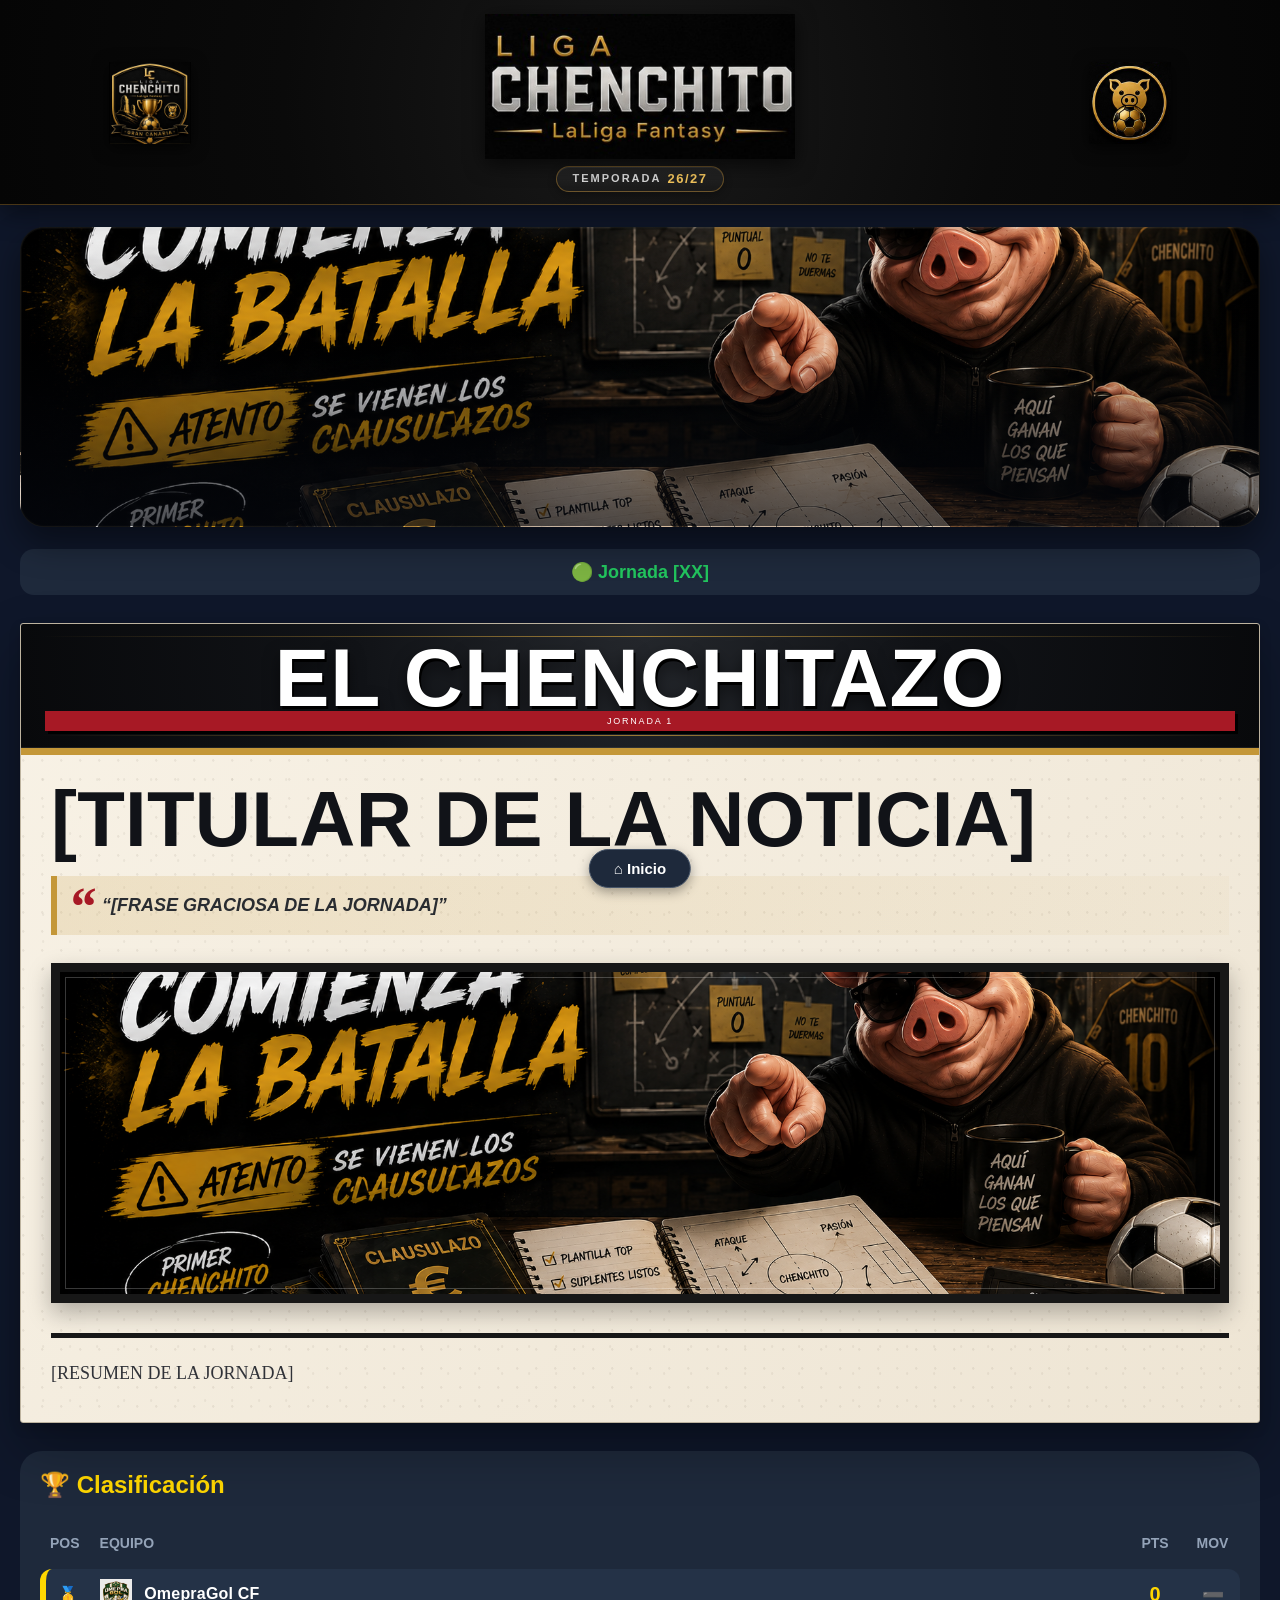
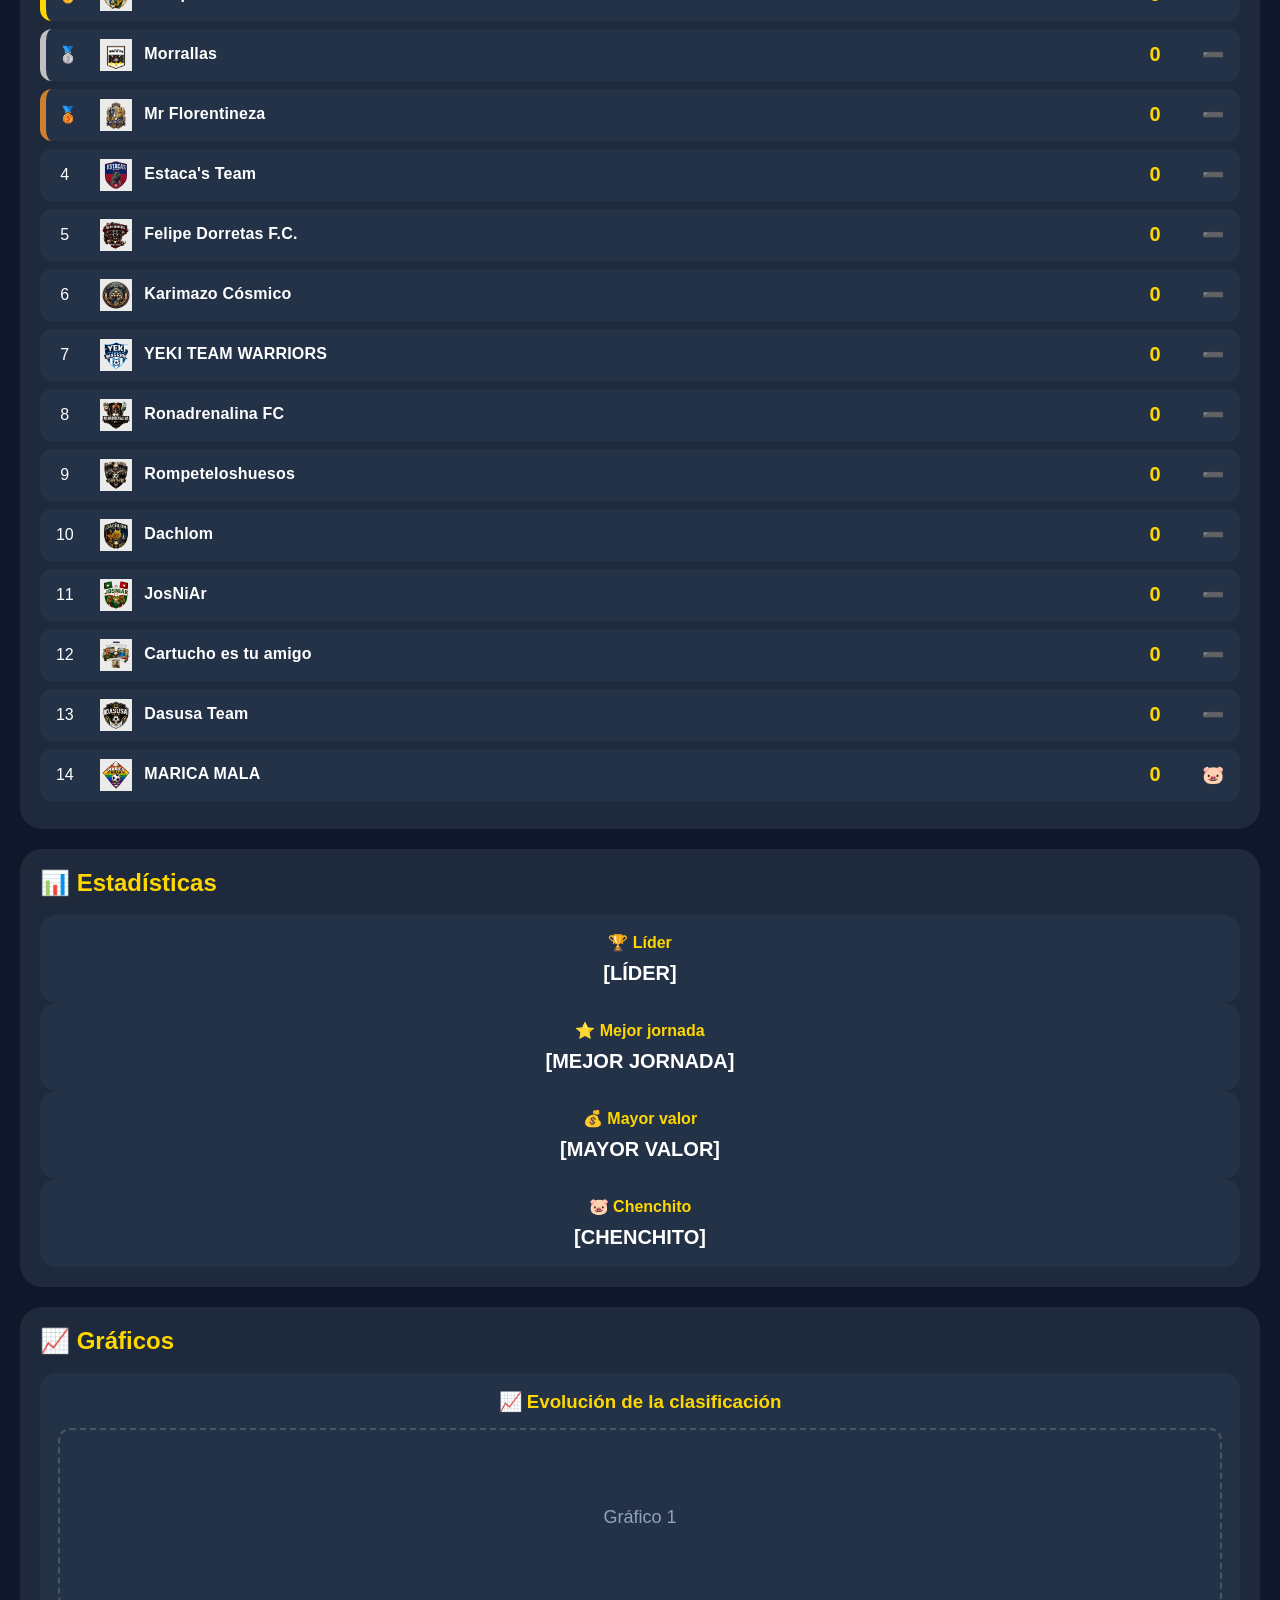
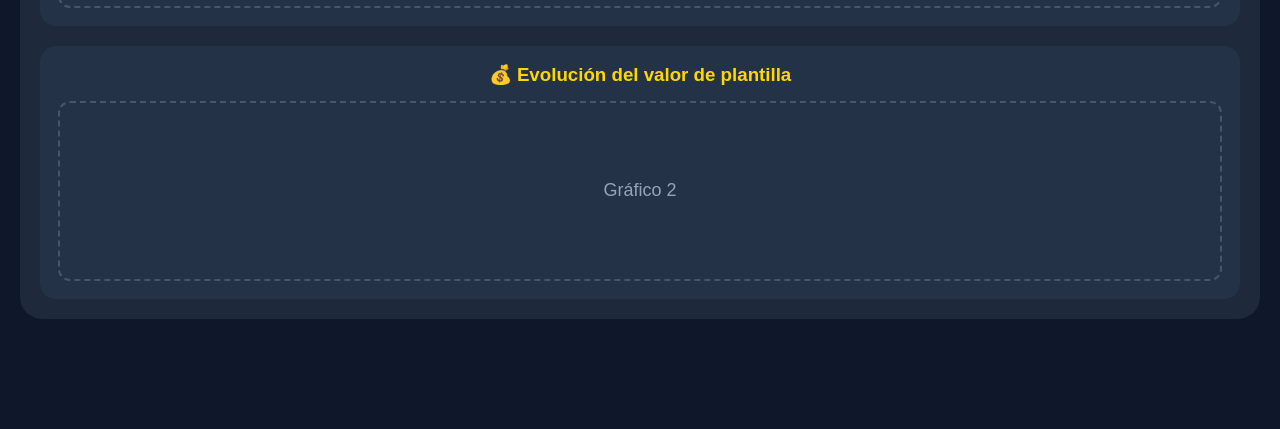
==== index.html @ a5bfdf29 "Refactor header and article structure in index.html" ====
<!DOCTYPE html>
<html lang="es">

<head>

<meta charset="UTF-8">
<meta name="viewport" content="width=device-width, initial-scale=1.0">

<title>Liga Chenchito</title>

<link rel="stylesheet" href="style.css">

</head>

<body>

<header class="topbar">

    <div class="cabecera">

        <img src="logos/logo-oficial.png"
             class="escudo"
             alt="Liga Chenchito">

        <div class="titulo">

            <img src="logos/logo-horizontal.png"
                 class="logo-horizontal"
                 alt="Liga Chenchito">

            <div class="temporada">
    TEMPORADA
    <strong>26/27</strong>
</div>

        </div>

        <img src="logos/icono-chenchito.png"
             class="cerdito"
             alt="Chenchito">

    </div>
    
</header>

<main>

<section class="banner" id="banner-jornada">

</section>
    
    <section class="actualizacion">

    <strong>🟢 Jornada [XX]</strong>

    </section>

<section class="chenchitazo">

    <div class="periodico-cabecera">

        <h2 class="nombre-periodico">
            EL CHENCHITAZO
        </h2>

        <div class="periodico-jornada">
            JORNADA 1
        </div>

    </div>


    <article class="noticia-chenchitazo">

        <h3 class="titular-chenchitazo">
            [TITULAR DE LA NOTICIA]
        </h3>

        <p class="frase-chenchitazo">
            “[FRASE GRACIOSA DE LA JORNADA]”
        </p>


        <div class="imagen-chenchitazo">

            <img
                src="banners/banner-jornada-1.png"
                alt="Imagen del Chenchitazo"
            >

        </div>


        <div class="cronica-chenchitazo">

            <p>
                [RESUMEN DE LA JORNADA]
            </p>

        </div>

    </article>

</section>

<section class="clasificacion">

<h2>🏆 Clasificación</h2>

<table class="tabla">

<thead>

<tr>
<th>Pos</th>
<th style="text-align:left;">Equipo</th>
<th>Pts</th>
<th>Mov</th>
</tr>

</thead>

<tbody>

<tr class="oro">
    <td>🥇</td>
    <td class="equipo">
        <img src="escudos/omepragol.png" class="escudo-equipo" alt="OmepraGol CF">
        OmepraGol CF
    </td>
    <td><strong>0</strong></td>
    <td>➖</td>
</tr>

<tr class="plata">
    <td>🥈</td>
    <td class="equipo">
        <img src="escudos/morrallas-team.png" class="escudo-equipo" alt="Morrallas">
        Morrallas
    </td>
    <td><strong>0</strong></td>
    <td>➖</td>
</tr>

<tr class="bronce">
    <td>🥉</td>
    <td class="equipo">
        <img src="escudos/mr-florentineza.png" class="escudo-equipo" alt="Mr Florentineza">
        Mr Florentineza
    </td>
    <td><strong>0</strong></td>
    <td>➖</td>
</tr>

<tr>
    <td>4</td>
    <td class="equipo">
        <img src="escudos/estacas-team.png" class="escudo-equipo" alt="Estaca's Team">
        Estaca's Team
    </td>
    <td><strong>0</strong></td>
    <td>➖</td>
</tr>

<tr>
    <td>5</td>
    <td class="equipo">
        <img src="escudos/felipe-dorretas.png" class="escudo-equipo" alt="Felipe Dorretas F.C.">
        Felipe Dorretas F.C.
    </td>
    <td><strong>0</strong></td>
    <td>➖</td>
</tr>

<tr>
    <td>6</td>
    <td class="equipo">
        <img src="escudos/karimazo-cosmico.png" class="escudo-equipo" alt="Karimazo Cósmico">
        Karimazo Cósmico
    </td>
    <td><strong>0</strong></td>
    <td>➖</td>
</tr>

<tr>
    <td>7</td>
    <td class="equipo">
        <img src="escudos/yeki-team-warriors.png" class="escudo-equipo" alt="YEKI TEAM WARRIORS">
        YEKI TEAM WARRIORS
    </td>
    <td><strong>0</strong></td>
    <td>➖</td>
</tr>

<tr>
    <td>8</td>
    <td class="equipo">
        <img src="escudos/ronadrenalina.png" class="escudo-equipo" alt="Ronadrenalina FC">
        Ronadrenalina FC
    </td>
    <td><strong>0</strong></td>
    <td>➖</td>
</tr>

<tr>
    <td>9</td>
    <td class="equipo">
        <img src="escudos/rompeteloshuesos.png" class="escudo-equipo" alt="Rompeteloshuesos">
        Rompeteloshuesos
    </td>
    <td><strong>0</strong></td>
    <td>➖</td>
</tr>

<tr>
    <td>10</td>
    <td class="equipo">
        <img src="escudos/dachlom.png" class="escudo-equipo" alt="Dachlom">
        Dachlom
    </td>
    <td><strong>0</strong></td>
    <td>➖</td>
</tr>

<tr>
    <td>11</td>
    <td class="equipo">
        <img src="escudos/josniar.png" class="escudo-equipo" alt="JosNiAr">
        JosNiAr
    </td>
    <td><strong>0</strong></td>
    <td>➖</td>
</tr>

<tr>
    <td>12</td>
    <td class="equipo">
        <img src="escudos/cartucho-amigo.png" class="escudo-equipo" alt="Cartucho es tu amigo">
        Cartucho es tu amigo
    </td>
    <td><strong>0</strong></td>
    <td>➖</td>
</tr>

<tr>
    <td>13</td>
    <td class="equipo">
        <img src="escudos/dasusa-team.png" class="escudo-equipo" alt="Dasusa Team">
        Dasusa Team
    </td>
    <td><strong>0</strong></td>
    <td>➖</td>
</tr>

<tr>
    <td>14</td>
    <td class="equipo">
        <img src="escudos/marica-mala.png" class="escudo-equipo" alt="MARICA MALA">
        MARICA MALA
    </td>
    <td><strong>0</strong></td>
    <td>🐷
    </td>
</tr>

</tbody>

</table>

</section>

<section id="estadisticas" class="estadisticas">

<h2>📊 Estadísticas</h2>

<div class="tarjeta">
<h3>🏆 Líder</h3>
<p>[LÍDER]</p>
</div>

<div class="tarjeta">
<h3>⭐ Mejor jornada</h3>
<p>[MEJOR JORNADA]</p>
</div>

<div class="tarjeta">
<h3>💰 Mayor valor</h3>
<p>[MAYOR VALOR]</p>
</div>

<div class="tarjeta">
<h3>🐷 Chenchito</h3>
<p>[CHENCHITO]</p>
</div>

</section>

<section class="graficos">

<h2>📈 Gráficos</h2>

<div class="graficos-grid">

<div class="grafico-card">

<h3>📈 Evolución de la clasificación</h3>

<div class="grafico-placeholder">
Gráfico 1
</div>

</div>

<div class="grafico-card">

<h3>💰 Evolución del valor de plantilla</h3>

<div class="grafico-placeholder">
Gráfico 2
</div>

</div>

</div>

</section>

</main>

<nav class="menu-inicio">
    <button id="btn-inicio">⌂ Inicio</button>
</nav>

<script src="script.js"></script>

</body>

</html>
---- style.css ----
/*=========================================
=          LIGA CHENCHITO v1.0            =
=              STYLE LIMPIO               =
=========================================*/


/*========== ESTILOS GENERALES ==========*/

*{
    margin:0;
    padding:0;
    box-sizing:border-box;
}

html{
    scroll-behavior:smooth;
}

html,
body{
    width:100%;
    max-width:100%;
    overflow-x:hidden;
}

body{
    font-family:Arial, Helvetica, sans-serif;
    background:#0f172a;
    color:#ffffff;
    padding-bottom:90px;
}


/*=========================================
=              CABECERA PREMIUM           =
=========================================*/

.topbar{
    position:relative;
    z-index:10;

    width:100%;

    background:
        radial-gradient(
            circle at center,
            #1a1a1a 0%,
            #0a0a0a 55%,
            #050505 100%
        );

    border-bottom:1px solid rgba(197,145,55,.35);

    padding:14px 20px 12px;

    box-shadow:
        0 8px 25px rgba(0,0,0,.45);
}

.cabecera{
    width:100%;
    max-width:1100px;
    min-height:105px;

    margin:0 auto;

    display:grid;

    grid-template-columns:
        120px
        minmax(260px,1fr)
        120px;

    align-items:center;

    gap:25px;
}


/*========== ESCUDO ==========*/

.escudo{
    width:82px;
    height:82px;

    object-fit:contain;

    justify-self:center;

    filter:
        drop-shadow(0 4px 8px rgba(0,0,0,.7));
}


/*========== CENTRO CABECERA ==========*/

.titulo{
    min-width:0;

    display:flex;
    flex-direction:column;

    align-items:center;
    justify-content:center;
}

.logo-horizontal{
    width:310px !important;
    max-width:100% !important;
    height:auto !important;

    display:block;

    filter:
        drop-shadow(0 5px 10px rgba(0,0,0,.65));
}


/*========== TEMPORADA ==========*/

.temporada{
    margin-top:7px;

    display:inline-flex;

    align-items:center;
    justify-content:center;

    min-width:105px;

    padding:4px 16px;

    color:#d6d6d6;

    background:
        linear-gradient(
            180deg,
            rgba(255,255,255,.07),
            rgba(255,255,255,.02)
        );

    border:1px solid rgba(197,145,55,.45);

    border-radius:20px;

    font-size:11px;
    font-weight:600;

    letter-spacing:2px;

    line-height:1.2;

    box-shadow:
        inset 0 1px 0 rgba(255,255,255,.08),
        0 3px 8px rgba(0,0,0,.3);
}

.temporada strong{
    color:#f2c45c;

    font-size:13px;

    letter-spacing:1.5px;

    margin-left:6px;
}


/*========== CERDITO ==========*/

.cerdito{
    width:82px;
    height:82px;

    object-fit:contain;

    justify-self:center;

    filter:
        drop-shadow(0 4px 8px rgba(0,0,0,.7));
}


/*=========================================
=                  BANNER                 =
=========================================*/

.banner{
    position:relative;

    margin:22px 20px;

    height:300px;

    overflow:hidden;

    border-radius:24px;

    background-image:
        url("banners/banner-jornada-1.png");

    background-size:cover;
    background-position:center;

    display:flex;
    flex-direction:column;

    justify-content:flex-end;
    align-items:flex-start;

    padding:30px;

    border:1px solid rgba(255,255,255,.08);

    box-shadow:
        0 15px 35px rgba(0,0,0,.45),
        inset 0 0 0 1px rgba(255,255,255,.03);
}

.banner::after{
    content:"";

    position:absolute;

    inset:0;

    background:
        linear-gradient(
            0deg,
            rgba(5,8,15,.65) 0%,
            rgba(5,8,15,.05) 60%,
            transparent 100%
        );

    pointer-events:none;
}

.banner h2,
.banner p{
    position:relative;
    z-index:1;
}

.banner h2{
    font-size:34px;
    font-weight:800;

    margin-bottom:8px;

    text-shadow:
        2px 2px 8px rgba(0,0,0,.7);
}

.banner p{
    font-size:18px;

    color:#f1f5f9;

    text-shadow:
        1px 1px 6px rgba(0,0,0,.7);
}


/*=========================================
=             ACTUALIZACIÓN               =
=========================================*/

.actualizacion{
    margin:0 20px 20px;

    padding:12px;

    background:#1e293b;

    border-radius:14px;

    text-align:center;

    font-size:18px;
    font-weight:bold;

    color:#22c55e;
}


/*=========================================
=        EL CHENCHITAZO · PORTADA         =
=========================================*/

.chenchitazo{
    position:relative;
    margin:28px 20px;

    overflow:hidden;

    background:
        radial-gradient(
            circle at 12% 18%,
            rgba(60,45,25,.07) 0 1px,
            transparent 1.5px
        ),
        radial-gradient(
            circle at 82% 76%,
            rgba(60,45,25,.06) 0 1px,
            transparent 1.5px
        ),
        linear-gradient(
            135deg,
            #f8f2e6 0%,
            #eee5d4 100%
        );

    background-size:19px 19px,27px 27px,100% 100%;

    color:#171717;

    border:1px solid #bdb39f;

    border-radius:3px;

    box-shadow:
        0 25px 55px rgba(0,0,0,.30),
        0 5px 12px rgba(0,0,0,.15);
}


/*=========================================
=              MASTHEAD                  =
=========================================*/

.periodico-cabecera{
    position:relative;

    padding:20px 24px 17px;

    background:
        radial-gradient(
            circle at 50% 0%,
            #25282d 0%,
            #111317 45%,
            #08090b 100%
        );

    color:#fff;

    text-align:center;

    border-bottom:7px solid #c49738;

    box-shadow:
        inset 0 -1px 0 rgba(255,255,255,.08);
}


/* pequeñas líneas decorativas */

.periodico-cabecera::before,
.periodico-cabecera::after{
    content:"";

    position:absolute;

    left:20px;
    right:20px;

    height:1px;

    background:
        linear-gradient(
            90deg,
            transparent,
            rgba(196,151,56,.75),
            transparent
        );
}

.periodico-cabecera::before{
    top:12px;
}

.periodico-cabecera::after{
    bottom:12px;
}


/*=========================================
=          INFORMACIÓN SUPERIOR          =
=========================================*/

.masthead-superior{
    margin-bottom:10px;

    color:#c9a24c;

    font-family:
        "Arial Narrow",
        Arial,
        sans-serif;

    font-size:8px;

    font-weight:900;

    letter-spacing:3px;

    text-transform:uppercase;
}


/*=========================================
=          NOMBRE DEL PERIÓDICO          =
=========================================*/

.nombre-periodico{
    position:relative;

    margin:0;

    color:#fff;

    font-family:
        Impact,
        Haettenschweiler,
        "Arial Narrow Bold",
        sans-serif;

    font-size:clamp(46px,9vw,82px);

    font-weight:900;

    line-height:.82;

    letter-spacing:1px;

    text-transform:uppercase;

    text-shadow:
        2px 3px 0 #000,
        0 7px 16px rgba(0,0,0,.55);
}


/*=========================================
=           LÍNEA INFERIOR               =
=========================================*/

.masthead-inferior{
    display:grid;

    grid-template-columns:1fr auto 1fr;

    align-items:center;

    margin-top:15px;

    padding-top:9px;

    border-top:1px solid rgba(255,255,255,.22);

    color:#cbd0d6;

    font-family:
        "Arial Narrow",
        Arial,
        sans-serif;

    font-size:8px;

    font-weight:900;

    letter-spacing:1.8px;

    text-transform:uppercase;
}

.masthead-inferior span:first-child{
    text-align:left;
}

.masthead-inferior span:last-child{
    text-align:right;
}


/*=========================================
=                JORNADA                 =
=========================================*/

.periodico-jornada{
    position:relative;

    color:#fff;

    background:#a71925;

    padding:5px 10px;

    font-size:9px;

    letter-spacing:1.8px;

    box-shadow:
        3px 3px 0 #000;
}


/*=========================================
=              CUERPO                    =
=========================================*/

.noticia-chenchitazo{
    position:relative;

    padding:30px 30px 32px;
}


/*=========================================
=             CATEGORÍA                  =
=========================================*/

.noticia-categoria{
    display:flex;

    align-items:center;

    margin-bottom:15px;

    color:#a71925;

    font-family:
        "Arial Narrow",
        Arial,
        sans-serif;

    font-size:10px;

    font-weight:900;

    letter-spacing:2px;

    text-transform:uppercase;
}

.noticia-categoria::after{
    content:"";

    flex:1;

    height:2px;

    margin-left:13px;

    background:#171717;
}


/*=========================================
=               TITULAR                  =
=========================================*/

.titular-chenchitazo{
    max-width:1000px;

    margin:0;

    color:#111318;

    font-family:
        Impact,
        Haettenschweiler,
        "Arial Narrow Bold",
        sans-serif;

    font-size:clamp(44px,8vw,78px);

    font-weight:900;

    line-height:.88;

    letter-spacing:.2px;

    text-transform:uppercase;
}


/* línea de impacto */

.titular-linea{
    width:100%;

    height:5px;

    margin:20px 0 0;

    background:
        linear-gradient(
            90deg,
            #171717 0%,
            #171717 65%,
            #c49738 65%,
            #c49738 100%
        );
}


/*=========================================
=             FRASE GRACIOSA             =
=========================================*/

.frase-chenchitazo{
    position:relative;

    margin:22px 0 28px;

    padding:17px 20px 17px 45px;

    background:
        linear-gradient(
            90deg,
            rgba(196,151,56,.18),
            rgba(196,151,56,.04)
        );

    border-left:6px solid #c49738;

    color:#292c31;

    font-family:
        "Trebuchet MS",
        Arial,
        sans-serif;

    font-size:18px;

    font-weight:800;

    font-style:italic;

    line-height:1.42;
}

.frase-chenchitazo::before{
    content:"“";

    position:absolute;

    left:11px;
    top:3px;

    color:#a71925;

    font-family:Georgia,serif;

    font-size:55px;

    font-weight:900;

    line-height:1;
}


/*=========================================
=              FOTOGRAFÍA                =
=========================================*/

.imagen-chenchitazo{
    position:relative;

    width:100%;
    height:340px;

    margin:0 0 30px;

    overflow:hidden;

    background:#090a0c;

    border:9px solid #171717;

    box-shadow:
        0 10px 22px rgba(0,0,0,.28);
}


/* marco interior */

.imagen-chenchitazo::before{
    content:"";

    position:absolute;

    inset:5px;

    z-index:3;

    border:1px solid rgba(255,255,255,.22);

    pointer-events:none;
}


/* número de foto */

.foto-numero{
    position:absolute;

    top:13px;
    left:13px;

    z-index:4;

    padding:5px 8px;

    background:rgba(0,0,0,.75);

    color:#fff;

    font-family:
        "Arial Narrow",
        Arial,
        sans-serif;

    font-size:8px;

    font-weight:900;

    letter-spacing:1.5px;
}

.imagen-chenchitazo img{
    width:100%;
    height:100%;

    display:block;

    object-fit:cover;

    transition:
        transform .5s ease,
        filter .5s ease;
}

.chenchitazo:hover
.imagen-chenchitazo img{
    transform:scale(1.025);
}


/* pie de fotografía */

.imagen-chenchitazo figcaption{
    position:absolute;

    left:0;
    right:0;
    bottom:0;

    z-index:4;

    padding:9px 13px;

    background:
        linear-gradient(
            transparent,
            rgba(0,0,0,.88)
        );

    color:#fff;

    font-family:
        "Arial Narrow",
        Arial,
        sans-serif;

    font-size:9px;

    font-weight:900;

    letter-spacing:2px;

    text-transform:uppercase;
}


/*=========================================
=               CRÓNICA                  =
=========================================*/

.cronica-chenchitazo{
    position:relative;

    padding-top:20px;

    border-top:5px solid #171717;
}


/* cabecera de crónica */

.cronica-cabecera{
    display:flex;

    align-items:center;

    justify-content:space-between;

    margin-bottom:13px;

    color:#a71925;

    font-family:
        "Arial Narrow",
        Arial,
        sans-serif;

    font-size:12px;

    font-weight:900;

    letter-spacing:2.5px;

    text-transform:uppercase;
}

.cronica-cabecera span:last-child{
    color:#8d8476;

    font-size:9px;

    letter-spacing:2px;
}


/* texto */

.cronica-chenchitazo p{
    margin:0;

    max-width:900px;

    color:#303238;

    font-family:
        Georgia,
        serif;

    font-size:18px;

    line-height:1.75;

    text-align:left;
}


/*=========================================
=                MÓVIL                  =
=========================================*/

@media (max-width:600px){

    .chenchitazo{
        margin:18px 16px;
    }

    .periodico-cabecera{
        padding:21px 13px 16px;

        border-bottom-width:6px;
    }

    .periodico-cabecera::before{
        left:13px;
        right:13px;
        top:10px;
    }

    .periodico-cabecera::after{
        left:13px;
        right:13px;
        bottom:10px;
    }

    .masthead-superior{
        margin-bottom:9px;

        font-size:7px;

        letter-spacing:2px;
    }

    .nombre-periodico{
        font-size:42px;

        line-height:.84;

        letter-spacing:.3px;
    }

    .masthead-inferior{
        grid-template-columns:1fr auto 1fr;

        margin-top:13px;

        padding-top:8px;

        font-size:7px;

        letter-spacing:1px;
    }

    .periodico-jornada{
        padding:5px 8px;

        font-size:7px;

        letter-spacing:1.2px;

        box-shadow:2px 2px 0 #000;
    }

    .noticia-chenchitazo{
        padding:24px 17px 25px;
    }

    .noticia-categoria{
        margin-bottom:13px;

        font-size:8px;

        letter-spacing:1.5px;
    }

    .noticia-categoria::after{
        margin-left:9px;
    }

    .titular-chenchitazo{
        font-size:40px;

        line-height:.9;

        letter-spacing:0;
    }

    .titular-linea{
        height:4px;

        margin-top:16px;
    }

    .frase-chenchitazo{
        margin:18px 0 22px;

        padding:13px 12px 13px 34px;

        border-left-width:5px;

        font-size:15px;

        line-height:1.4;
    }

    .frase-chenchitazo::before{
        left:8px;
        top:1px;

        font-size:43px;
    }

    .imagen-chenchitazo{
        height:205px;

        margin-bottom:23px;

        border-width:6px;
    }

    .foto-numero{
        top:10px;
        left:10px;

        padding:4px 6px;

        font-size:7px;
    }

    .imagen-chenchitazo::before{
        inset:4px;
    }

    .imagen-chenchitazo figcaption{
        padding:8px 9px;

        font-size:7px;

        letter-spacing:1.3px;
    }

    .cronica-chenchitazo{
        padding-top:16px;

        border-top-width:4px;
    }

    .cronica-cabecera{
        margin-bottom:10px;

        font-size:9px;

        letter-spacing:1.8px;
    }

    .cronica-cabecera span:last-child{
        font-size:7px;
    }

    .cronica-chenchitazo p{
        font-size:15px;

        line-height:1.7;
    }

}
    
/*=========================================
=             BLOQUES PRINCIPALES         =
=========================================*/

.clasificacion,
.estadisticas,
.graficos{
    margin:20px;

    padding:20px;

    background:#1e293b;

    border-radius:22px;
}

.clasificacion h2,
.estadisticas h2,
.graficos h2{
    color:#FFD700;

    margin-bottom:18px;
}


/*=========================================
=              CLASIFICACIÓN              =
=========================================*/

.tabla{
    width:100%;

    border-collapse:separate;

    border-spacing:
        0 8px;
}

.tabla th{
    color:#94a3b8;

    font-size:14px;

    font-weight:600;

    padding:10px;

    text-transform:uppercase;
}

.tabla td{
    background:#243247;

    padding:10px;

    font-size:16px;

    border:none;
}

.tabla td:first-child{
    border-radius:
        12px 0 0 12px;

    text-align:center;

    width:45px;
}

.tabla td:last-child{
    border-radius:
        0 12px 12px 0;

    text-align:center;

    width:55px;

    font-weight:bold;

    font-size:18px;
}

.tabla td:nth-child(3){
    text-align:center;

    font-size:20px;

    font-weight:700;

    color:#FFD700;

    width:60px;
}


/*========== MEDALLAS ==========*/

.oro td:first-child{
    border-left:
        6px solid #FFD700;
}

.plata td:first-child{
    border-left:
        6px solid #C0C0C0;
}

.bronce td:first-child{
    border-left:
        6px solid #CD7F32;
}


/*========== EQUIPOS ==========*/

.equipo{
    text-align:left !important;

    font-weight:600;

    letter-spacing:.2px;

    white-space:nowrap;
}

.escudo-equipo{
    width:32px;
    height:32px;

    min-width:32px;
    max-width:32px;

    object-fit:contain;

    display:inline-block;

    vertical-align:middle;

    margin:
        0 8px 0 0;
}


/*=========================================
=              ESTADÍSTICAS               =
=========================================*/

.tarjetas{
    display:grid;

    grid-template-columns:
        repeat(2,1fr);

    gap:15px;
}

.tarjeta{
    background:#243247;

    padding:18px;

    border-radius:16px;

    text-align:center;
}

.tarjeta h3{
    margin-bottom:10px;

    font-size:16px;

    color:#FFD700;
}

.tarjeta p{
    font-size:20px;

    font-weight:bold;
}


/*=========================================
=                 GRÁFICOS                =
=========================================*/

.graficos-grid{
    display:flex;

    flex-direction:column;

    gap:20px;
}

.grafico-card{
    background:#243247;

    padding:18px;

    border-radius:16px;
}

.grafico-card h3{
    margin-bottom:15px;

    color:#FFD700;

    text-align:center;
}

.grafico-placeholder{
    height:180px;

    border:
        2px dashed #475569;

    border-radius:12px;

    display:flex;

    justify-content:center;

    align-items:center;

    color:#94a3b8;

    font-size:18px;
}


/*=========================================
=              BOTÓN INICIO               =
=========================================*/

.menu-inicio{
    position:fixed;

    bottom:12px;

    left:50%;

    transform:
        translateX(-50%);

    width:auto;
    height:auto;

    background:transparent;

    display:flex;

    justify-content:center;
    align-items:center;

    z-index:1000;
}

.menu-inicio button{
    background:#1e293b;

    border:
        1px solid #475569;

    color:#ffffff;

    font-size:15px;

    font-weight:bold;

    padding:10px 24px;

    border-radius:25px;

    box-shadow:
        0 4px 12px rgba(0,0,0,.35);

    cursor:pointer;
}

.menu-inicio button:active{
    transform:scale(.96);
}


/*=========================================
=                  MÓVIL                  =
=========================================*/

@media (max-width:600px){

    /*========== CABECERA ==========*/

    .topbar{
        padding:10px 12px 9px;
    }

    .cabecera{
        width:100%;

        min-height:92px;

        grid-template-columns:
            58px
            minmax(0,1fr)
            58px;

        gap:8px;
    }

    .escudo{
        width:52px;
        height:52px;
    }

    .cerdito{
        width:52px;
        height:52px;
    }

    .logo-horizontal{
        width:205px !important;
        max-width:100% !important;
    }

    .temporada{
        margin-top:4px;

        min-width:92px;

        padding:3px 12px;

        font-size:9px;

        letter-spacing:1.5px;
    }

    .temporada strong{
        font-size:11px;

        letter-spacing:1.2px;

        margin-left:5px;
    }


    /*========== BANNER ==========*/

    .banner{
        height:235px;

        margin:16px;

        padding:20px;

        border-radius:20px;

        background-position:center;
    }

    .banner h2{
        font-size:28px;
    }

    .banner p{
        font-size:16px;
    }


    /*========== ACTUALIZACIÓN ==========*/

    .actualizacion{
        margin:
            0 16px 16px;

        font-size:15px;
    }


    /*========== CHENCHITAZO ==========*/

    .chenchitazo{
        margin:16px;

        border-radius:5px;
    }

    .periodico-cabecera{
        padding:
            15px 15px 12px;
    }

    .periodico-numero{
        font-size:8px;

        letter-spacing:1.5px;
    }

    .nombre-periodico{
        font-size:30px;

        letter-spacing:-1px;
    }

    .periodico-linea{
        margin-top:9px;

        padding-top:7px;

        font-size:7px;

        letter-spacing:1px;
    }

    .noticia-chenchitazo{
        padding:
            20px 17px 22px;
    }

    .noticia-etiqueta{
        font-size:8px;

        margin-bottom:11px;
    }

    .titular-chenchitazo{
        font-size:29px;

        line-height:1.04;

        letter-spacing:-.6px;
    }

    .frase-chenchitazo{
        font-size:15px;

        padding:10px 12px;

        margin-bottom:17px;
    }

    .imagen-chenchitazo{
        height:205px;

        margin-bottom:19px;
    }

    .cronica-chenchitazo{
        padding-top:13px;
    }

    .cronica-chenchitazo p{
        font-size:15px;

        line-height:1.65;
    }


    /*========== BLOQUES ==========*/

    .clasificacion,
    .estadisticas,
    .graficos{
        margin:15px;

        padding:15px;

        border-radius:20px;
    }


    /*========== TABLA ==========*/

    .tabla{
        font-size:14px;
    }

    .tabla th{
        font-size:12px;

        padding:8px 5px;
    }

    .tabla td{
        padding:8px 5px;

        font-size:14px;
    }

    .tabla td:first-child{
        width:38px;
    }

    .tabla td:nth-child(3){
        width:48px;

        font-size:17px;
    }

    .tabla td:last-child{
        width:48px;

        font-size:16px;
    }

    .escudo-equipo{
        width:30px;
        height:30px;

        min-width:30px;
        max-width:30px;

        margin-right:6px;
    }

    .equipo{
        font-size:13px;
    }


    /*========== ESTADÍSTICAS ==========*/

    .tarjetas{
        grid-template-columns:1fr;
    }


    /*========== BOTÓN ==========*/

    .menu-inicio button{
        padding:
            9px 22px;

        font-size:14px;
    }
}
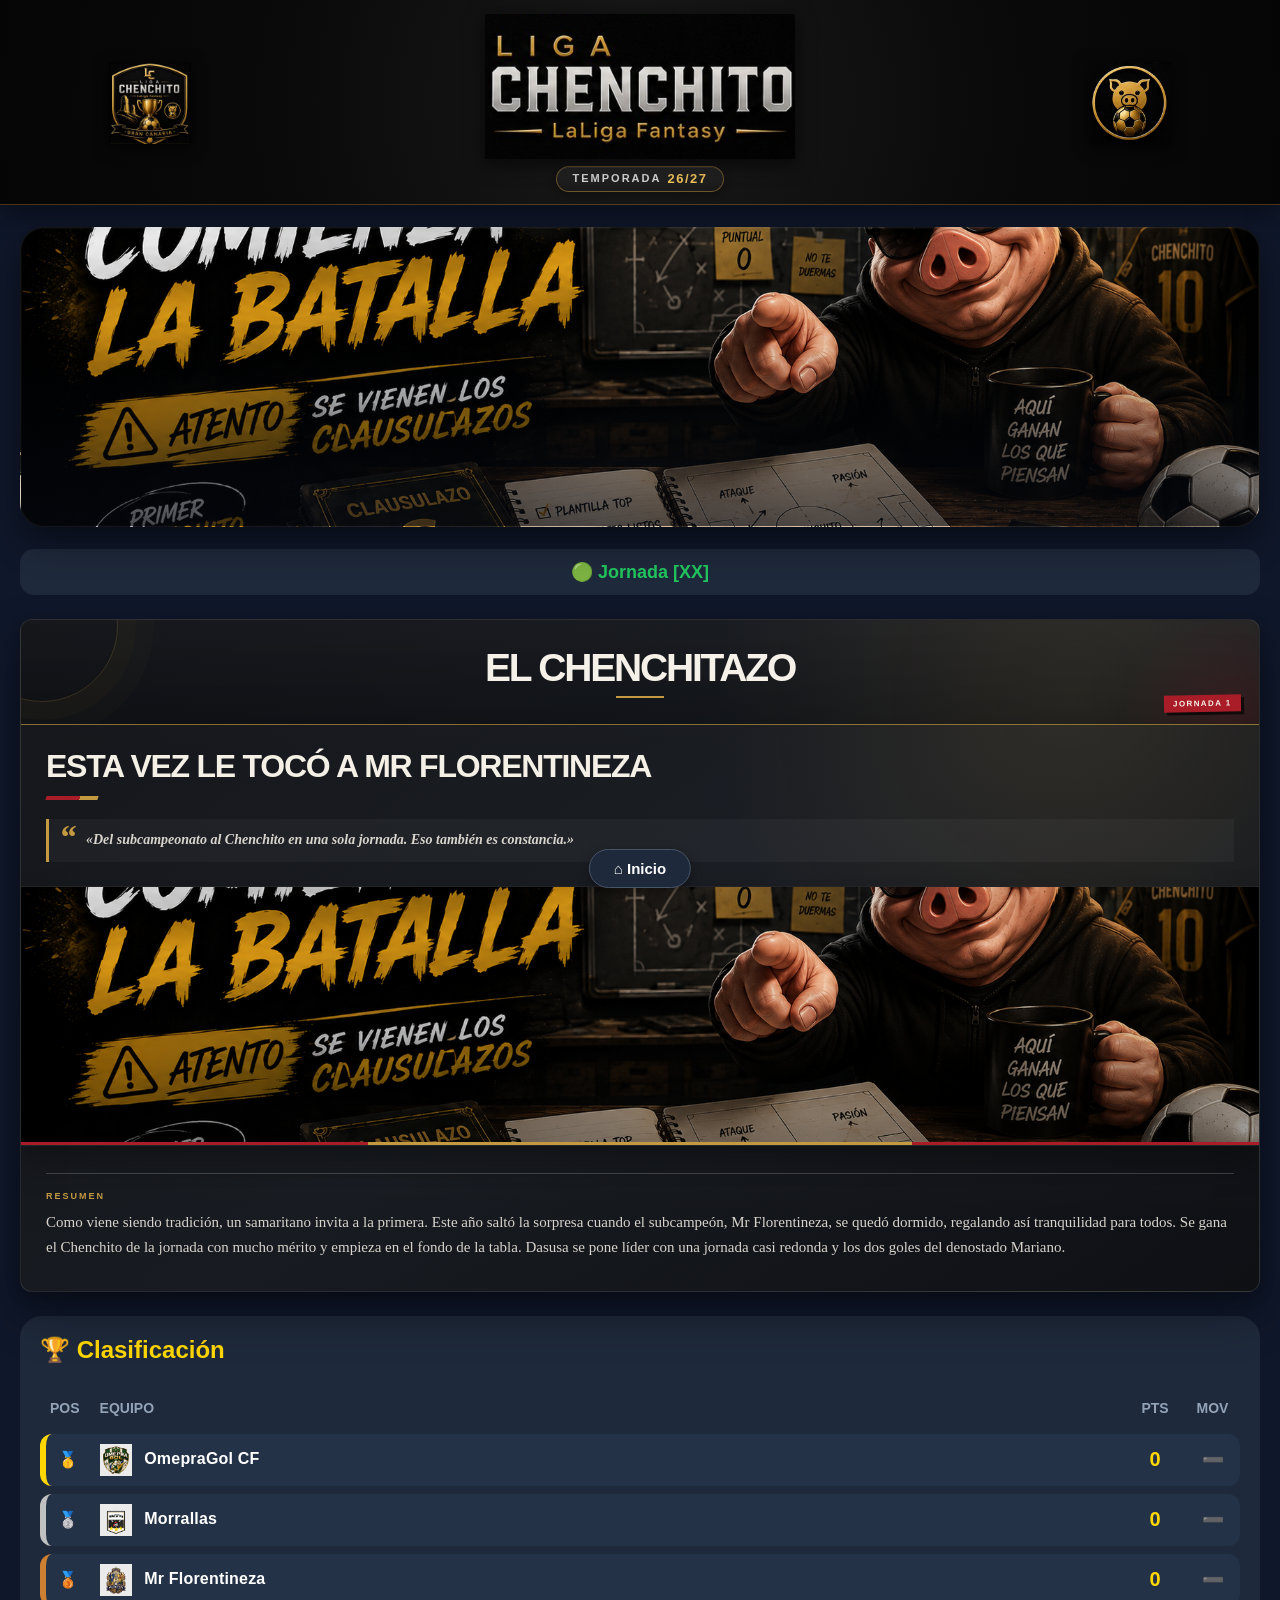
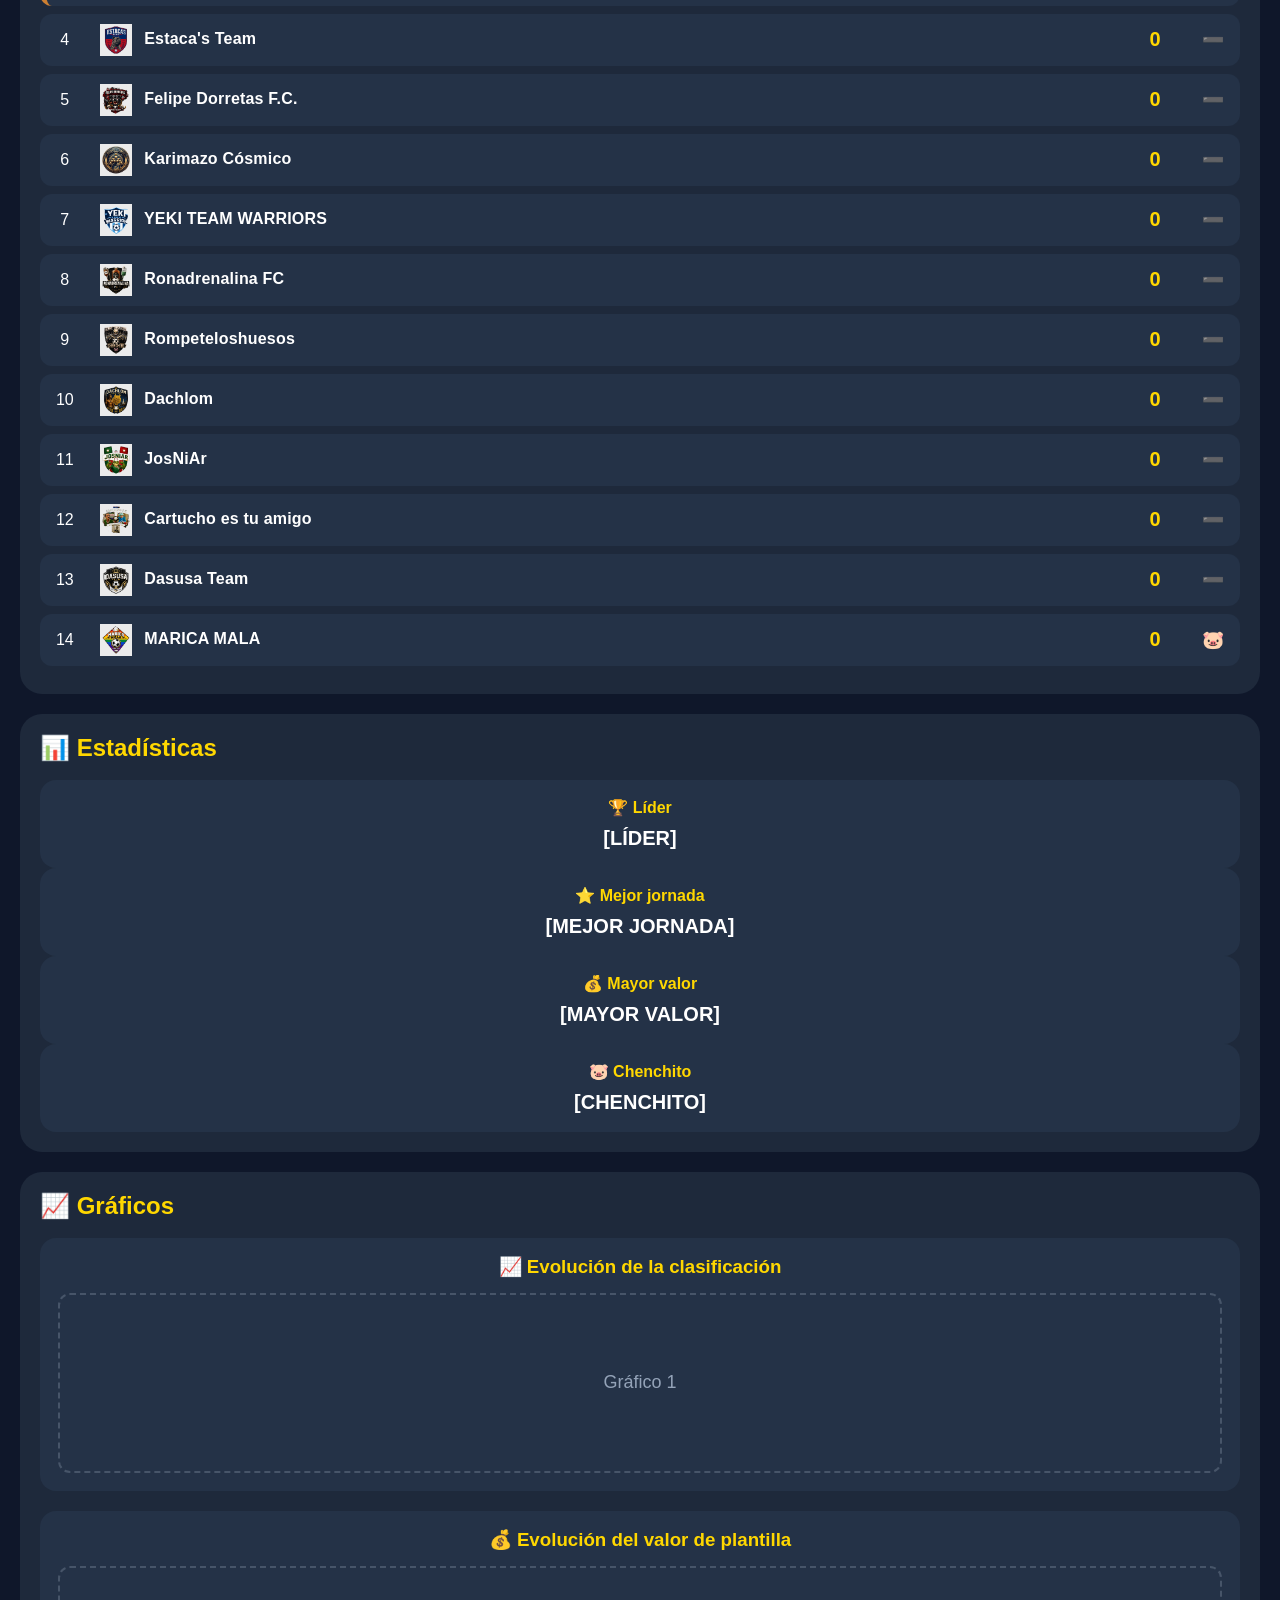
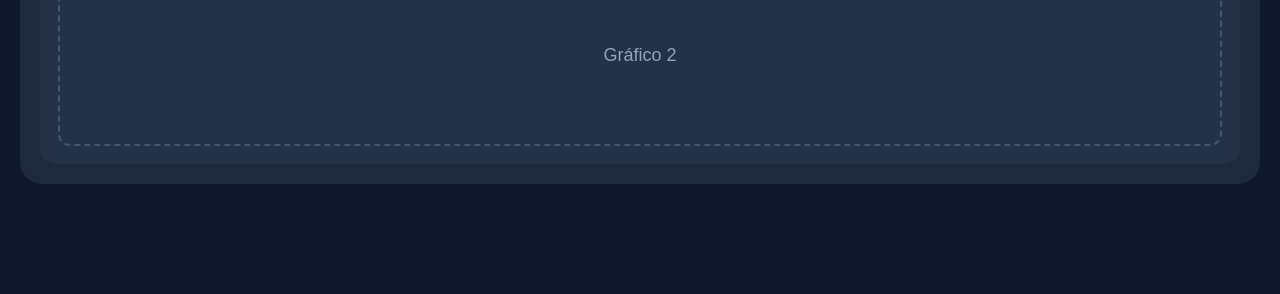
==== commit f5e9d597: "Update index.html" ====
--- a/index.html
+++ b/index.html
@@ -73,12 +73,12 @@
     <article class="noticia-chenchitazo">
 
         <h3 class="titular-chenchitazo">
-            [TITULAR DE LA NOTICIA]
-        </h3>
-
-        <p class="frase-chenchitazo">
-            “[FRASE GRACIOSA DE LA JORNADA]”
-        </p>
+    Esta vez le tocó a Mr Florentineza
+</h3>
+
+<p class="frase-chenchitazo">
+    «Del subcampeonato al Chenchito en una sola jornada. Eso también es constancia.»
+</p>
 
 
         <div class="imagen-chenchitazo">
@@ -94,8 +94,13 @@
         <div class="cronica-chenchitazo">
 
             <p>
-                [RESUMEN DE LA JORNADA]
-            </p>
+    Como viene siendo tradición, un samaritano invita a la primera.
+    Este año saltó la sorpresa cuando el subcampeón, Mr Florentineza,
+    se quedó dormido, regalando así tranquilidad para todos.
+    Se gana el Chenchito de la jornada con mucho mérito y empieza
+    en el fondo de la tabla. Dasusa se pone líder con una jornada
+    casi redonda y los dos goles del denostado Mariano.
+</p>
 
         </div>
 
--- a/style.css
+++ b/style.css
@@ -283,450 +283,417 @@
 }
 
 
-/*=========================================
-=        EL CHENCHITAZO · PORTADA         =
-=========================================*/
+/*=========================================================
+=                 EL CHENCHITAZO · EDITORIAL              =
+=========================================================*/
 
 .chenchitazo{
     position:relative;
-    margin:28px 20px;
-
+    margin:24px 20px;
     overflow:hidden;
 
     background:
         radial-gradient(
-            circle at 12% 18%,
-            rgba(60,45,25,.07) 0 1px,
-            transparent 1.5px
-        ),
-        radial-gradient(
-            circle at 82% 76%,
-            rgba(60,45,25,.06) 0 1px,
-            transparent 1.5px
+            circle at 85% 12%,
+            rgba(195,154,66,.12),
+            transparent 30%
         ),
         linear-gradient(
-            135deg,
-            #f8f2e6 0%,
-            #eee5d4 100%
+            145deg,
+            #101216 0%,
+            #171a20 52%,
+            #0d0f13 100%
         );
 
-    background-size:19px 19px,27px 27px,100% 100%;
-
-    color:#171717;
-
-    border:1px solid #bdb39f;
-
-    border-radius:3px;
+    color:#f4f0e6;
+
+    border:1px solid rgba(255,255,255,.10);
+    border-radius:12px;
 
     box-shadow:
-        0 25px 55px rgba(0,0,0,.30),
-        0 5px 12px rgba(0,0,0,.15);
-}
-
-
-/*=========================================
-=              MASTHEAD                  =
-=========================================*/
+        0 22px 45px rgba(0,0,0,.38),
+        0 5px 14px rgba(0,0,0,.18);
+}
+
+
+/*=========================================================
+=                      CABECERA                            =
+=========================================================*/
 
 .periodico-cabecera{
     position:relative;
 
-    padding:20px 24px 17px;
+    min-height:105px;
+
+    padding:24px 22px 20px;
+
+    display:flex;
+    align-items:center;
+    justify-content:center;
+
+    background:
+        linear-gradient(
+            180deg,
+            rgba(255,255,255,.025),
+            rgba(0,0,0,.18)
+        );
+
+    border-bottom:1px solid rgba(195,154,66,.65);
+
+    overflow:hidden;
+}
+
+
+/* detalle gráfico lateral */
+
+.periodico-cabecera::before{
+    content:"";
+
+    position:absolute;
+
+    left:-55px;
+    top:-70px;
+
+    width:150px;
+    height:150px;
+
+    border-radius:50%;
+
+    border:1px solid rgba(195,154,66,.22);
+
+    box-shadow:
+        0 0 0 18px rgba(195,154,66,.025),
+        0 0 0 36px rgba(195,154,66,.018);
+
+    pointer-events:none;
+}
+
+
+/* brillo */
+
+.periodico-cabecera::after{
+    content:"";
+
+    position:absolute;
+
+    right:-80px;
+    bottom:-100px;
+
+    width:220px;
+    height:220px;
+
+    border-radius:50%;
 
     background:
         radial-gradient(
-            circle at 50% 0%,
-            #25282d 0%,
-            #111317 45%,
-            #08090b 100%
+            circle,
+            rgba(169,29,41,.16),
+            transparent 68%
         );
 
-    color:#fff;
+    pointer-events:none;
+}
+
+
+/*=========================================================
+=                  NOMBRE DEL CHENCHITAZO                  =
+=========================================================*/
+
+.nombre-periodico{
+    position:relative;
+    z-index:2;
+
+    margin:0;
+
+    color:#f5f1e8;
+
+    font-family:
+        Arial,
+        Helvetica,
+        sans-serif;
+
+    font-size:39px;
+
+    font-weight:900;
+
+    letter-spacing:-2.2px;
+
+    line-height:.92;
 
     text-align:center;
 
-    border-bottom:7px solid #c49738;
+    text-transform:uppercase;
+}
+
+
+/* pequeño gesto dorado debajo del nombre */
+
+.nombre-periodico::after{
+    content:"";
+
+    display:block;
+
+    width:48px;
+    height:2px;
+
+    margin:10px auto 0;
+
+    background:#c39a42;
+}
+
+
+/*=========================================================
+=                       JORNADA                            =
+=========================================================*/
+
+.periodico-jornada{
+    position:absolute;
+
+    right:18px;
+    bottom:12px;
+
+    z-index:5;
+
+    padding:5px 9px 4px;
+
+    color:#f7f3ea;
+
+    background:#a91d29;
+
+    font-family:
+        Arial,
+        Helvetica,
+        sans-serif;
+
+    font-size:8px;
+
+    font-weight:900;
+
+    letter-spacing:1.4px;
+
+    line-height:1;
+
+    transform:rotate(-1deg);
 
     box-shadow:
-        inset 0 -1px 0 rgba(255,255,255,.08);
-}
-
-
-/* pequeñas líneas decorativas */
-
-.periodico-cabecera::before,
-.periodico-cabecera::after{
+        3px 3px 0 rgba(0,0,0,.65);
+}
+
+
+/*=========================================================
+=                       CUERPO                             =
+=========================================================*/
+
+.noticia-chenchitazo{
+    position:relative;
+
+    padding:25px 25px 27px;
+
+    background:
+        linear-gradient(
+            180deg,
+            rgba(255,255,255,.018),
+            rgba(255,255,255,.005)
+        );
+}
+
+
+/*=========================================================
+=                       TITULAR                            =
+=========================================================*/
+
+.titular-chenchitazo{
+    position:relative;
+
+    margin:0;
+
+    color:#f4f0e6;
+
+    font-family:
+        Arial,
+        Helvetica,
+        sans-serif;
+
+    font-size:32px;
+
+    font-weight:900;
+
+    line-height:1.02;
+
+    letter-spacing:-1.25px;
+
+    text-transform:uppercase;
+}
+
+
+/*
+   El detalle debajo del titular ya no es una raya:
+   es una pequeña firma gráfica.
+*/
+
+.titular-chenchitazo::after{
     content:"";
 
-    position:absolute;
-
-    left:20px;
-    right:20px;
-
-    height:1px;
+    display:block;
+
+    width:52px;
+    height:4px;
+
+    margin-top:14px;
 
     background:
         linear-gradient(
             90deg,
-            transparent,
-            rgba(196,151,56,.75),
-            transparent
+            #a91d29 0 65%,
+            #c39a42 65% 100%
         );
-}
-
-.periodico-cabecera::before{
-    top:12px;
-}
-
-.periodico-cabecera::after{
-    bottom:12px;
-}
-
-
-/*=========================================
-=          INFORMACIÓN SUPERIOR          =
-=========================================*/
-
-.masthead-superior{
-    margin-bottom:10px;
-
-    color:#c9a24c;
+
+    transform:skewX(-18deg);
+}
+
+
+/*=========================================================
+=                    FRASE GRACIOSA                       =
+=========================================================*/
+
+.frase-chenchitazo{
+    position:relative;
+
+    margin:19px 0 24px;
+
+    padding:11px 15px 11px 37px;
+
+    color:#d9d5cc;
+
+    background:
+        rgba(255,255,255,.035);
+
+    border-left:
+        3px solid #c39a42;
 
     font-family:
-        "Arial Narrow",
-        Arial,
-        sans-serif;
-
-    font-size:8px;
+        Georgia,
+        "Times New Roman",
+        serif;
+
+    font-size:14px;
+
+    font-weight:600;
+
+    font-style:italic;
+
+    line-height:1.45;
+}
+
+
+/* comilla discreta */
+
+.frase-chenchitazo::before{
+    content:"“";
+
+    position:absolute;
+
+    left:10px;
+    top:1px;
+
+    color:#c39a42;
+
+    font-family:
+        Georgia,
+        "Times New Roman",
+        serif;
+
+    font-size:34px;
 
     font-weight:900;
 
-    letter-spacing:3px;
-
-    text-transform:uppercase;
-}
-
-
-/*=========================================
-=          NOMBRE DEL PERIÓDICO          =
-=========================================*/
-
-.nombre-periodico{
+    line-height:1;
+}
+
+
+/*=========================================================
+=                       IMAGEN                             =
+=========================================================*/
+
+.imagen-chenchitazo{
     position:relative;
 
-    margin:0;
-
-    color:#fff;
-
-    font-family:
-        Impact,
-        Haettenschweiler,
-        "Arial Narrow Bold",
-        sans-serif;
-
-    font-size:clamp(46px,9vw,82px);
-
-    font-weight:900;
-
-    line-height:.82;
-
-    letter-spacing:1px;
-
-    text-transform:uppercase;
-
-    text-shadow:
-        2px 3px 0 #000,
-        0 7px 16px rgba(0,0,0,.55);
-}
-
-
-/*=========================================
-=           LÍNEA INFERIOR               =
-=========================================*/
-
-.masthead-inferior{
-    display:grid;
-
-    grid-template-columns:1fr auto 1fr;
-
-    align-items:center;
-
-    margin-top:15px;
-
-    padding-top:9px;
-
-    border-top:1px solid rgba(255,255,255,.22);
-
-    color:#cbd0d6;
-
-    font-family:
-        "Arial Narrow",
-        Arial,
-        sans-serif;
-
-    font-size:8px;
-
-    font-weight:900;
-
-    letter-spacing:1.8px;
-
-    text-transform:uppercase;
-}
-
-.masthead-inferior span:first-child{
-    text-align:left;
-}
-
-.masthead-inferior span:last-child{
-    text-align:right;
-}
-
-
-/*=========================================
-=                JORNADA                 =
-=========================================*/
-
-.periodico-jornada{
-    position:relative;
-
-    color:#fff;
-
-    background:#a71925;
-
-    padding:5px 10px;
-
-    font-size:9px;
-
-    letter-spacing:1.8px;
+    width:calc(100% + 50px);
+
+    height:260px;
+
+    margin:
+        0
+        -25px
+        27px;
+
+    overflow:hidden;
+
+    background:#050608;
+
+    border-top:
+        1px solid rgba(255,255,255,.12);
+
+    border-bottom:
+        1px solid rgba(255,255,255,.12);
 
     box-shadow:
-        3px 3px 0 #000;
-}
-
-
-/*=========================================
-=              CUERPO                    =
-=========================================*/
-
-.noticia-chenchitazo{
-    position:relative;
-
-    padding:30px 30px 32px;
-}
-
-
-/*=========================================
-=             CATEGORÍA                  =
-=========================================*/
-
-.noticia-categoria{
-    display:flex;
-
-    align-items:center;
-
-    margin-bottom:15px;
-
-    color:#a71925;
-
-    font-family:
-        "Arial Narrow",
-        Arial,
-        sans-serif;
-
-    font-size:10px;
-
-    font-weight:900;
-
-    letter-spacing:2px;
-
-    text-transform:uppercase;
-}
-
-.noticia-categoria::after{
+        0 18px 30px rgba(0,0,0,.30);
+}
+
+
+/*
+   La imagen ocupa todo el ancho del artículo.
+   Ya no hay "marco de Paint".
+*/
+
+.imagen-chenchitazo::before{
     content:"";
 
-    flex:1;
-
-    height:2px;
-
-    margin-left:13px;
-
-    background:#171717;
-}
-
-
-/*=========================================
-=               TITULAR                  =
-=========================================*/
-
-.titular-chenchitazo{
-    max-width:1000px;
-
-    margin:0;
-
-    color:#111318;
-
-    font-family:
-        Impact,
-        Haettenschweiler,
-        "Arial Narrow Bold",
-        sans-serif;
-
-    font-size:clamp(44px,8vw,78px);
-
-    font-weight:900;
-
-    line-height:.88;
-
-    letter-spacing:.2px;
-
-    text-transform:uppercase;
-}
-
-
-/* línea de impacto */
-
-.titular-linea{
-    width:100%;
-
-    height:5px;
-
-    margin:20px 0 0;
+    position:absolute;
+
+    z-index:2;
+
+    inset:0;
+
+    background:
+        linear-gradient(
+            180deg,
+            rgba(0,0,0,.08) 0%,
+            transparent 35%,
+            rgba(0,0,0,.42) 100%
+        );
+
+    pointer-events:none;
+}
+
+
+/* pequeño borde dorado únicamente abajo */
+
+.imagen-chenchitazo::after{
+    content:"";
+
+    position:absolute;
+
+    z-index:3;
+
+    left:0;
+    right:0;
+    bottom:0;
+
+    height:3px;
 
     background:
         linear-gradient(
             90deg,
-            #171717 0%,
-            #171717 65%,
-            #c49738 65%,
-            #c49738 100%
+            #a91d29 0 28%,
+            #c39a42 28% 72%,
+            #a91d29 72% 100%
         );
-}
-
-
-/*=========================================
-=             FRASE GRACIOSA             =
-=========================================*/
-
-.frase-chenchitazo{
-    position:relative;
-
-    margin:22px 0 28px;
-
-    padding:17px 20px 17px 45px;
-
-    background:
-        linear-gradient(
-            90deg,
-            rgba(196,151,56,.18),
-            rgba(196,151,56,.04)
-        );
-
-    border-left:6px solid #c49738;
-
-    color:#292c31;
-
-    font-family:
-        "Trebuchet MS",
-        Arial,
-        sans-serif;
-
-    font-size:18px;
-
-    font-weight:800;
-
-    font-style:italic;
-
-    line-height:1.42;
-}
-
-.frase-chenchitazo::before{
-    content:"“";
-
-    position:absolute;
-
-    left:11px;
-    top:3px;
-
-    color:#a71925;
-
-    font-family:Georgia,serif;
-
-    font-size:55px;
-
-    font-weight:900;
-
-    line-height:1;
-}
-
-
-/*=========================================
-=              FOTOGRAFÍA                =
-=========================================*/
-
-.imagen-chenchitazo{
-    position:relative;
-
-    width:100%;
-    height:340px;
-
-    margin:0 0 30px;
-
-    overflow:hidden;
-
-    background:#090a0c;
-
-    border:9px solid #171717;
-
-    box-shadow:
-        0 10px 22px rgba(0,0,0,.28);
-}
-
-
-/* marco interior */
-
-.imagen-chenchitazo::before{
-    content:"";
-
-    position:absolute;
-
-    inset:5px;
-
-    z-index:3;
-
-    border:1px solid rgba(255,255,255,.22);
 
     pointer-events:none;
 }
 
-
-/* número de foto */
-
-.foto-numero{
-    position:absolute;
-
-    top:13px;
-    left:13px;
-
-    z-index:4;
-
-    padding:5px 8px;
-
-    background:rgba(0,0,0,.75);
-
-    color:#fff;
-
-    font-family:
-        "Arial Narrow",
-        Arial,
-        sans-serif;
-
-    font-size:8px;
-
-    font-weight:900;
-
-    letter-spacing:1.5px;
-}
 
 .imagen-chenchitazo img{
     width:100%;
@@ -737,292 +704,233 @@
     object-fit:cover;
 
     transition:
-        transform .5s ease,
-        filter .5s ease;
-}
+        transform .6s ease,
+        filter .6s ease;
+}
+
 
 .chenchitazo:hover
 .imagen-chenchitazo img{
     transform:scale(1.025);
-}
-
-
-/* pie de fotografía */
-
-.imagen-chenchitazo figcaption{
-    position:absolute;
-
-    left:0;
-    right:0;
-    bottom:0;
-
-    z-index:4;
-
-    padding:9px 13px;
-
-    background:
-        linear-gradient(
-            transparent,
-            rgba(0,0,0,.88)
-        );
-
-    color:#fff;
-
-    font-family:
-        "Arial Narrow",
-        Arial,
-        sans-serif;
-
-    font-size:9px;
-
-    font-weight:900;
-
-    letter-spacing:2px;
-
-    text-transform:uppercase;
-}
-
-
-/*=========================================
-=               CRÓNICA                  =
-=========================================*/
+
+    filter:
+        brightness(1.03)
+        contrast(1.04);
+}
+
+
+/*=========================================================
+=                       RESUMEN                            =
+=========================================================*/
 
 .cronica-chenchitazo{
     position:relative;
 
-    padding-top:20px;
-
-    border-top:5px solid #171717;
-}
-
-
-/* cabecera de crónica */
-
-.cronica-cabecera{
-    display:flex;
-
-    align-items:center;
-
-    justify-content:space-between;
-
-    margin-bottom:13px;
-
-    color:#a71925;
+    padding:
+        17px
+        0
+        3px;
+
+    border-top:
+        1px solid rgba(255,255,255,.18);
+}
+
+
+/*
+   Nada de R gigante.
+   El resumen queda como una entrada editorial limpia.
+*/
+
+.cronica-chenchitazo::before{
+    content:"RESUMEN";
+
+    display:block;
+
+    margin-bottom:9px;
+
+    color:#c39a42;
 
     font-family:
-        "Arial Narrow",
         Arial,
+        Helvetica,
         sans-serif;
 
-    font-size:12px;
+    font-size:9px;
 
     font-weight:900;
 
-    letter-spacing:2.5px;
-
-    text-transform:uppercase;
-}
-
-.cronica-cabecera span:last-child{
-    color:#8d8476;
-
-    font-size:9px;
-
     letter-spacing:2px;
 }
 
-
-/* texto */
 
 .cronica-chenchitazo p{
     margin:0;
 
-    max-width:900px;
-
-    color:#303238;
+    color:#d8d4cb;
 
     font-family:
         Georgia,
+        "Times New Roman",
         serif;
 
-    font-size:18px;
-
-    line-height:1.75;
-
-    text-align:left;
-}
-
-
-/*=========================================
-=                MÓVIL                  =
-=========================================*/
+    font-size:15px;
+
+    line-height:1.7;
+}
+
+
+/*=========================================================
+=                         MÓVIL                            =
+=========================================================*/
 
 @media (max-width:600px){
 
     .chenchitazo{
         margin:18px 16px;
-    }
+
+        border-radius:10px;
+    }
+
+
+    /* CABECERA */
 
     .periodico-cabecera{
-        padding:21px 13px 16px;
-
-        border-bottom-width:6px;
-    }
-
-    .periodico-cabecera::before{
-        left:13px;
-        right:13px;
-        top:10px;
-    }
-
-    .periodico-cabecera::after{
-        left:13px;
-        right:13px;
-        bottom:10px;
-    }
-
-    .masthead-superior{
-        margin-bottom:9px;
+        min-height:91px;
+
+        padding:20px 15px 16px;
+
+        border-bottom-width:3px;
+    }
+
+
+    .nombre-periodico{
+        font-size:29px;
+
+        letter-spacing:-1.55px;
+    }
+
+
+    .nombre-periodico::after{
+        width:38px;
+
+        height:2px;
+
+        margin-top:8px;
+    }
+
+
+    .periodico-jornada{
+        right:11px;
+
+        bottom:8px;
+
+        padding:4px 7px 3px;
 
         font-size:7px;
 
-        letter-spacing:2px;
-    }
-
-    .nombre-periodico{
-        font-size:42px;
-
-        line-height:.84;
-
-        letter-spacing:.3px;
-    }
-
-    .masthead-inferior{
-        grid-template-columns:1fr auto 1fr;
-
-        margin-top:13px;
-
-        padding-top:8px;
-
-        font-size:7px;
-
         letter-spacing:1px;
     }
 
-    .periodico-jornada{
-        padding:5px 8px;
-
-        font-size:7px;
-
-        letter-spacing:1.2px;
-
-        box-shadow:2px 2px 0 #000;
-    }
+
+    /* CUERPO */
 
     .noticia-chenchitazo{
-        padding:24px 17px 25px;
-    }
-
-    .noticia-categoria{
-        margin-bottom:13px;
-
-        font-size:8px;
-
-        letter-spacing:1.5px;
-    }
-
-    .noticia-categoria::after{
-        margin-left:9px;
-    }
+        padding:
+            20px
+            17px
+            21px;
+    }
+
+
+    /* TITULAR */
 
     .titular-chenchitazo{
-        font-size:40px;
-
-        line-height:.9;
-
-        letter-spacing:0;
-    }
-
-    .titular-linea{
-        height:4px;
-
-        margin-top:16px;
-    }
+        font-size:25px;
+
+        line-height:1.05;
+
+        letter-spacing:-.75px;
+    }
+
+
+    .titular-chenchitazo::after{
+        width:37px;
+
+        height:3px;
+
+        margin-top:10px;
+    }
+
+
+    /* FRASE */
 
     .frase-chenchitazo{
-        margin:18px 0 22px;
-
-        padding:13px 12px 13px 34px;
-
-        border-left-width:5px;
-
-        font-size:15px;
-
-        line-height:1.4;
-    }
+        margin:
+            15px
+            0
+            20px;
+
+        padding:
+            10px
+            11px
+            10px
+            32px;
+
+        font-size:13px;
+
+        line-height:1.42;
+    }
+
 
     .frase-chenchitazo::before{
         left:8px;
+
         top:1px;
 
-        font-size:43px;
-    }
+        font-size:31px;
+    }
+
+
+    /* IMAGEN */
 
     .imagen-chenchitazo{
-        height:205px;
-
-        margin-bottom:23px;
-
-        border-width:6px;
-    }
-
-    .foto-numero{
-        top:10px;
-        left:10px;
-
-        padding:4px 6px;
-
-        font-size:7px;
-    }
-
-    .imagen-chenchitazo::before{
-        inset:4px;
-    }
-
-    .imagen-chenchitazo figcaption{
-        padding:8px 9px;
-
-        font-size:7px;
-
-        letter-spacing:1.3px;
-    }
+        width:calc(100% + 34px);
+
+        height:190px;
+
+        margin:
+            0
+            -17px
+            21px;
+    }
+
+
+    /* RESUMEN */
 
     .cronica-chenchitazo{
-        padding-top:16px;
-
-        border-top-width:4px;
-    }
-
-    .cronica-cabecera{
-        margin-bottom:10px;
-
-        font-size:9px;
-
-        letter-spacing:1.8px;
-    }
-
-    .cronica-cabecera span:last-child{
-        font-size:7px;
-    }
+        padding:
+            14px
+            0
+            2px;
+    }
+
+
+    .cronica-chenchitazo::before{
+        margin-bottom:7px;
+
+        font-size:8px;
+
+        letter-spacing:1.7px;
+    }
+
 
     .cronica-chenchitazo p{
-        font-size:15px;
-
-        line-height:1.7;
-    }
-
-}
-    
+        font-size:14px;
+
+        line-height:1.65;
+    }
+
+}
 /*=========================================
 =             BLOQUES PRINCIPALES         =
 =========================================*/
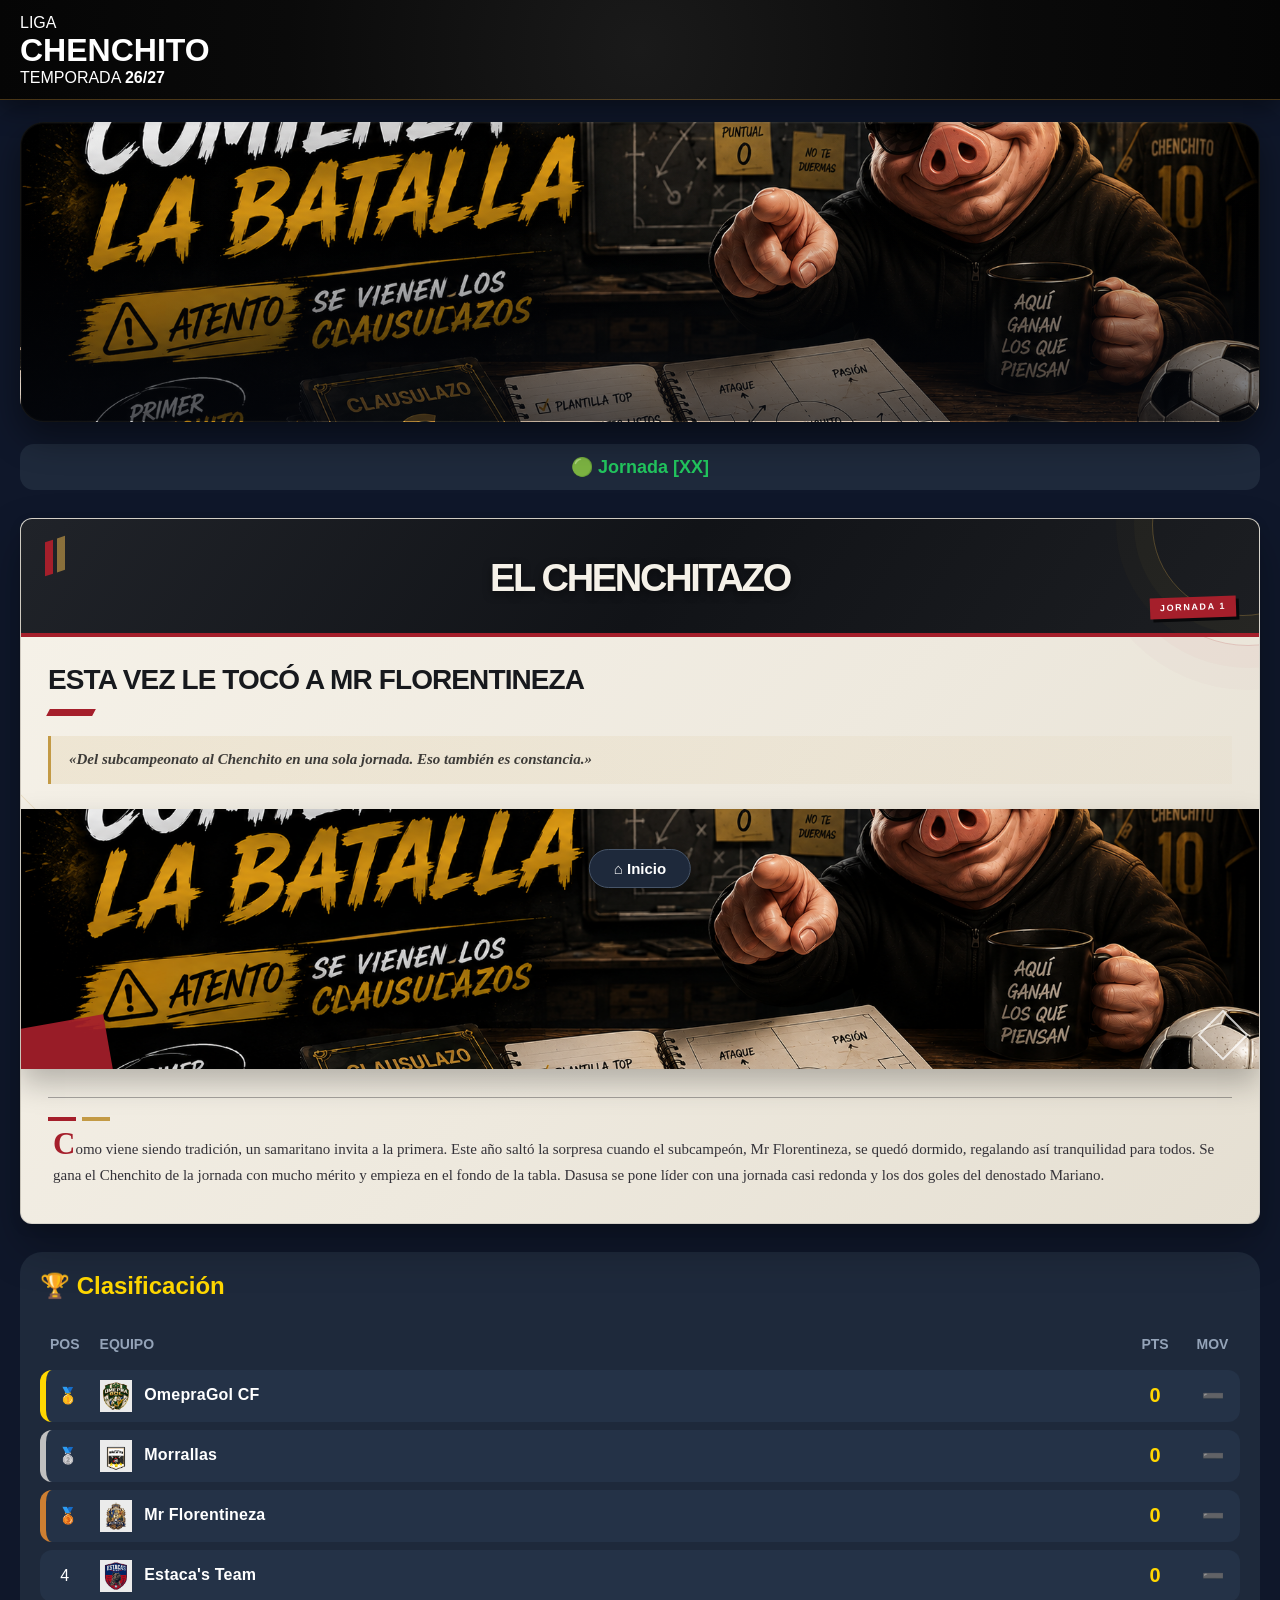
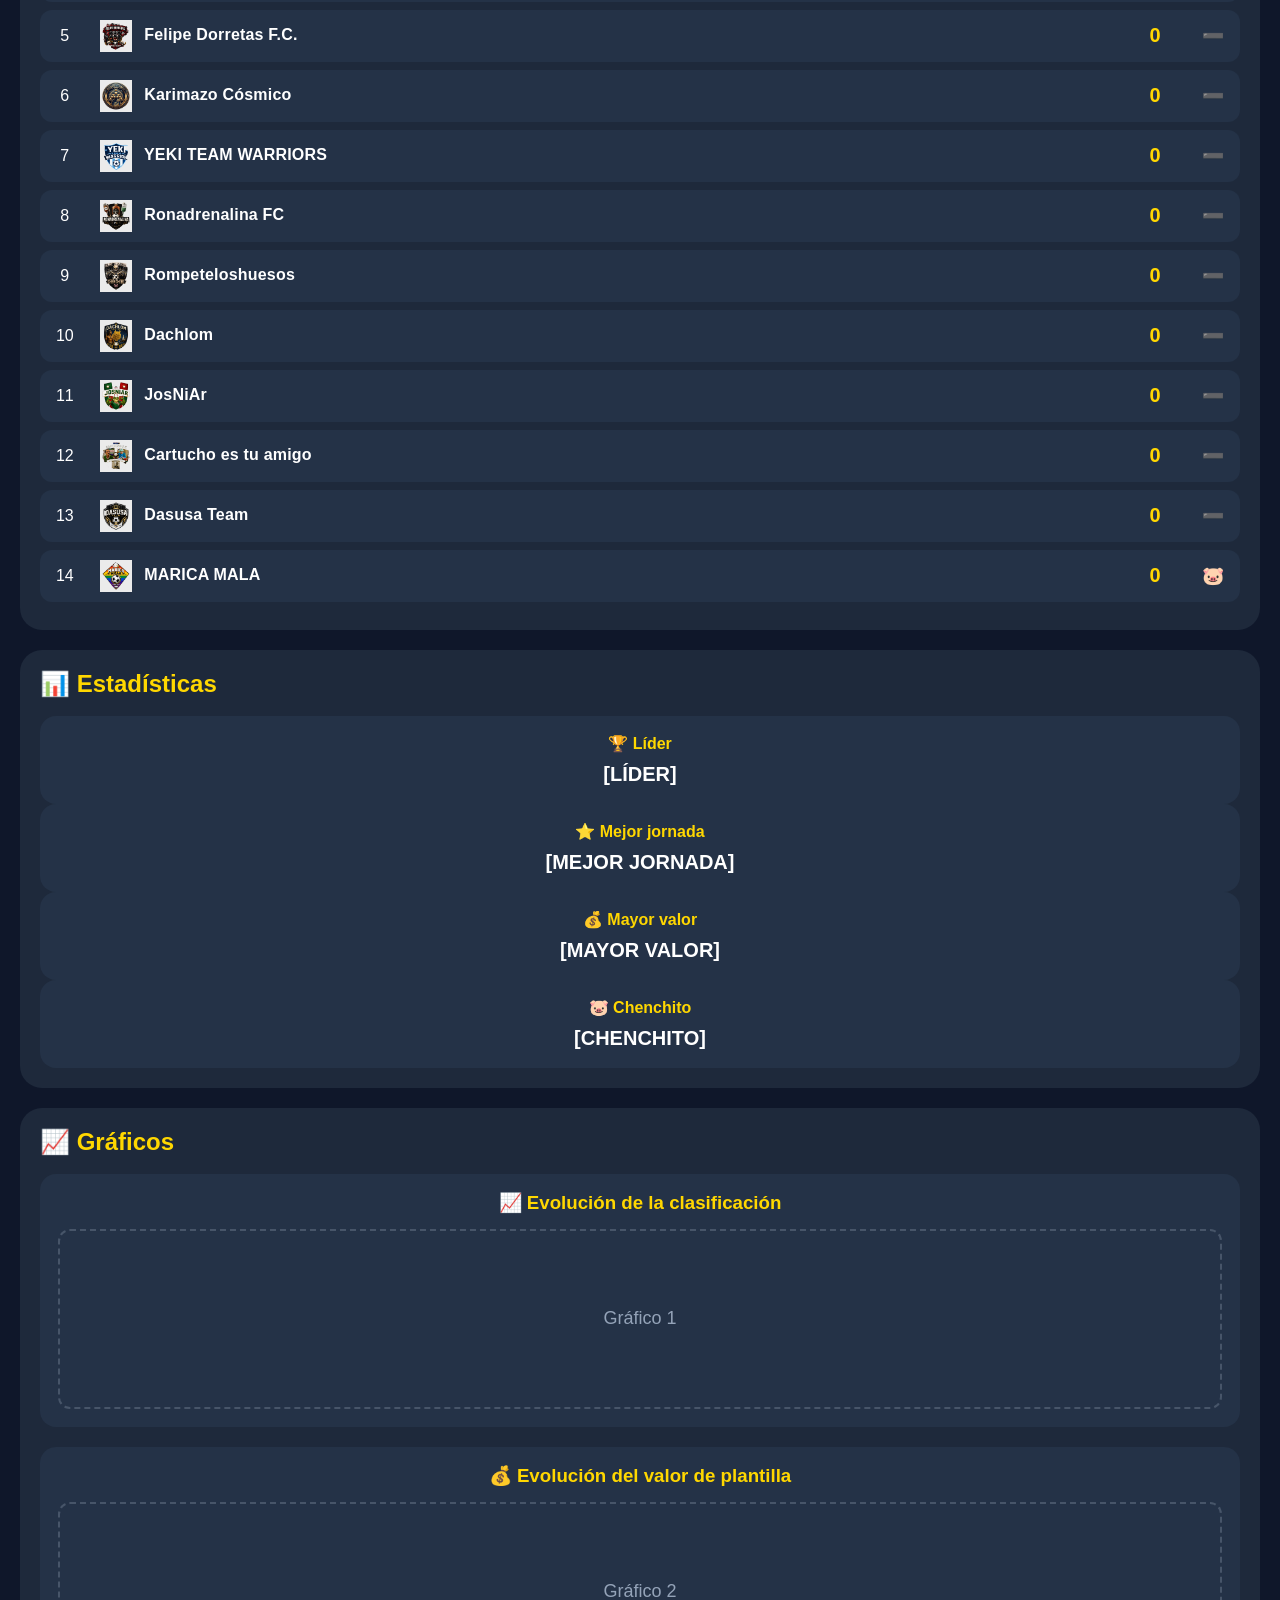
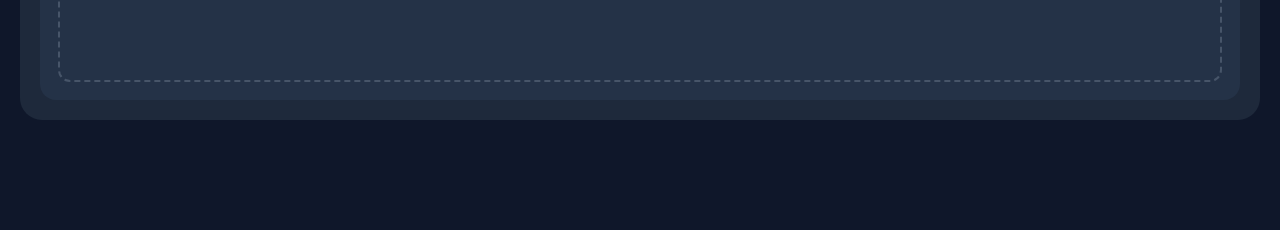
==== commit 701b370c: "Refactor header structure and update elements" ====
--- a/index.html
+++ b/index.html
@@ -16,31 +16,34 @@
 
 <header class="topbar">
 
-    <div class="cabecera">
-
-        <img src="logos/logo-oficial.png"
-             class="escudo"
-             alt="Liga Chenchito">
-
-        <div class="titulo">
-
-            <img src="logos/logo-horizontal.png"
-                 class="logo-horizontal"
-                 alt="Liga Chenchito">
-
-            <div class="temporada">
-    TEMPORADA
-    <strong>26/27</strong>
-</div>
+    <div class="cabecera-nueva">
+
+        <div class="cabecera-brillo"></div>
+
+        <div class="cabecera-linea"></div>
+
+        <div class="cabecera-contenido">
+
+            <div class="cabecera-marca">
+                LIGA
+            </div>
+
+            <h1 class="cabecera-titulo">
+                CHENCHITO
+            </h1>
+
+            <div class="cabecera-temporada">
+                TEMPORADA <strong>26/27</strong>
+            </div>
 
         </div>
 
-        <img src="logos/icono-chenchito.png"
-             class="cerdito"
-             alt="Chenchito">
+        <div class="cabecera-forma forma-1"></div>
+        <div class="cabecera-forma forma-2"></div>
+        <div class="cabecera-forma forma-3"></div>
 
     </div>
-    
+
 </header>
 
 <main>
--- a/style.css
+++ b/style.css
@@ -283,125 +283,196 @@
 }
 
 
-/*=========================================================
-=                 EL CHENCHITAZO · EDITORIAL              =
-=========================================================*/
+/* =========================================================
+   EL CHENCHITAZO
+   EDICIÓN EDITORIAL · DISEÑO PREMIUM
+   ========================================================= */
 
 .chenchitazo{
+    --ink:#17191d;
+    --paper:#eee9de;
+    --paper-light:#f6f2e9;
+    --red:#a51f2b;
+    --red-dark:#781722;
+    --gold:#c39a45;
+    --grey:#77746d;
+
     position:relative;
-    margin:24px 20px;
+
+    margin:28px 20px;
+
     overflow:hidden;
 
+    color:var(--ink);
+
     background:
-        radial-gradient(
-            circle at 85% 12%,
-            rgba(195,154,66,.12),
-            transparent 30%
-        ),
         linear-gradient(
-            145deg,
-            #101216 0%,
-            #171a20 52%,
-            #0d0f13 100%
+            135deg,
+            var(--paper-light) 0%,
+            var(--paper) 55%,
+            #e5dfd2 100%
         );
 
-    color:#f4f0e6;
-
-    border:1px solid rgba(255,255,255,.10);
+    border:1px solid rgba(0,0,0,.12);
+
     border-radius:12px;
 
     box-shadow:
-        0 22px 45px rgba(0,0,0,.38),
-        0 5px 14px rgba(0,0,0,.18);
-}
-
-
-/*=========================================================
-=                      CABECERA                            =
-=========================================================*/
+        0 22px 45px rgba(0,0,0,.28),
+        0 4px 12px rgba(0,0,0,.12);
+
+    isolation:isolate;
+}
+
+
+/* =========================================================
+   DETALLES GEOMÉTRICOS DEL PAPEL
+   ========================================================= */
+
+.chenchitazo::before{
+    content:"";
+
+    position:absolute;
+
+    width:230px;
+    height:230px;
+
+    right:-105px;
+    top:-105px;
+
+    border-radius:50%;
+
+    border:
+        1px solid
+        rgba(165,31,43,.18);
+
+    box-shadow:
+        0 0 0 22px rgba(165,31,43,.025),
+        0 0 0 44px rgba(165,31,43,.02);
+
+    pointer-events:none;
+
+    z-index:0;
+}
+
+
+.chenchitazo::after{
+    content:"";
+
+    position:absolute;
+
+    width:170px;
+    height:170px;
+
+    left:-95px;
+    bottom:230px;
+
+    transform:rotate(45deg);
+
+    border:
+        1px solid
+        rgba(195,154,69,.22);
+
+    pointer-events:none;
+
+    z-index:0;
+}
+
+
+/* =========================================================
+   CABECERA
+   ========================================================= */
 
 .periodico-cabecera{
     position:relative;
 
-    min-height:105px;
-
-    padding:24px 22px 20px;
+    z-index:2;
+
+    min-height:118px;
+
+    padding:25px 28px 21px;
 
     display:flex;
+
     align-items:center;
+
     justify-content:center;
 
     background:
         linear-gradient(
-            180deg,
-            rgba(255,255,255,.025),
-            rgba(0,0,0,.18)
+            125deg,
+            #202329 0%,
+            #111317 52%,
+            #1c1e22 100%
         );
 
-    border-bottom:1px solid rgba(195,154,66,.65);
-
     overflow:hidden;
-}
-
-
-/* detalle gráfico lateral */
+
+    border-bottom:
+        4px solid
+        var(--red);
+}
+
+
+/* círculo decorativo */
 
 .periodico-cabecera::before{
     content:"";
 
     position:absolute;
 
-    left:-55px;
-    top:-70px;
-
-    width:150px;
-    height:150px;
+    width:180px;
+    height:180px;
+
+    right:-75px;
+    top:-85px;
 
     border-radius:50%;
 
-    border:1px solid rgba(195,154,66,.22);
+    border:
+        1px solid
+        rgba(195,154,69,.35);
 
     box-shadow:
-        0 0 0 18px rgba(195,154,66,.025),
-        0 0 0 36px rgba(195,154,66,.018);
+        0 0 0 18px rgba(195,154,69,.035),
+        0 0 0 36px rgba(195,154,69,.025);
 
     pointer-events:none;
 }
 
 
-/* brillo */
+/* pequeño bloque rojo */
 
 .periodico-cabecera::after{
     content:"";
 
     position:absolute;
 
-    right:-80px;
-    bottom:-100px;
-
-    width:220px;
-    height:220px;
-
-    border-radius:50%;
-
-    background:
-        radial-gradient(
-            circle,
-            rgba(169,29,41,.16),
-            transparent 68%
-        );
+    left:24px;
+    top:22px;
+
+    width:8px;
+    height:34px;
+
+    background:var(--red);
+
+    transform:skewY(-18deg);
+
+    box-shadow:
+        12px 0 0 rgba(195,154,69,.65);
 
     pointer-events:none;
 }
 
 
-/*=========================================================
-=                  NOMBRE DEL CHENCHITAZO                  =
-=========================================================*/
+/* =========================================================
+   EL CHENCHITAZO
+   ========================================================= */
 
 .nombre-periodico{
     position:relative;
-    z-index:2;
+
+    z-index:3;
 
     margin:0;
 
@@ -412,123 +483,107 @@
         Helvetica,
         sans-serif;
 
-    font-size:39px;
+    font-size:38px;
 
     font-weight:900;
 
-    letter-spacing:-2.2px;
-
-    line-height:.92;
+    letter-spacing:-2.3px;
+
+    line-height:.9;
 
     text-align:center;
 
     text-transform:uppercase;
-}
-
-
-/* pequeño gesto dorado debajo del nombre */
-
-.nombre-periodico::after{
-    content:"";
-
-    display:block;
-
-    width:48px;
-    height:2px;
-
-    margin:10px auto 0;
-
-    background:#c39a42;
-}
-
-
-/*=========================================================
-=                       JORNADA                            =
-=========================================================*/
+
+    text-shadow:
+        0 3px 8px rgba(0,0,0,.5);
+}
+
+
+/* =========================================================
+   JORNADA
+   ========================================================= */
 
 .periodico-jornada{
     position:absolute;
 
-    right:18px;
-    bottom:12px;
+    right:23px;
+    bottom:15px;
 
     z-index:5;
 
-    padding:5px 9px 4px;
-
-    color:#f7f3ea;
-
-    background:#a91d29;
+    padding:6px 10px;
+
+    color:#fff;
+
+    background:var(--red);
 
     font-family:
         Arial,
         Helvetica,
         sans-serif;
 
-    font-size:8px;
+    font-size:9px;
 
     font-weight:900;
 
-    letter-spacing:1.4px;
+    letter-spacing:1.6px;
 
     line-height:1;
 
-    transform:rotate(-1deg);
+    transform:rotate(-2deg);
 
     box-shadow:
-        3px 3px 0 rgba(0,0,0,.65);
-}
-
-
-/*=========================================================
-=                       CUERPO                             =
-=========================================================*/
+        3px 3px 0 #08090b;
+}
+
+
+/* =========================================================
+   CUERPO
+   ========================================================= */
 
 .noticia-chenchitazo{
     position:relative;
 
-    padding:25px 25px 27px;
-
-    background:
-        linear-gradient(
-            180deg,
-            rgba(255,255,255,.018),
-            rgba(255,255,255,.005)
-        );
-}
-
-
-/*=========================================================
-=                       TITULAR                            =
-=========================================================*/
+    z-index:2;
+
+    padding:28px 27px 30px;
+}
+
+
+/* =========================================================
+   TITULAR
+   ========================================================= */
 
 .titular-chenchitazo{
     position:relative;
 
+    max-width:92%;
+
     margin:0;
 
-    color:#f4f0e6;
+    color:var(--ink);
 
     font-family:
         Arial,
         Helvetica,
         sans-serif;
 
-    font-size:32px;
+    font-size:28px;
 
     font-weight:900;
 
-    line-height:1.02;
-
-    letter-spacing:-1.25px;
+    line-height:1.08;
+
+    letter-spacing:-.9px;
 
     text-transform:uppercase;
 }
 
 
 /*
-   El detalle debajo del titular ya no es una raya:
-   es una pequeña firma gráfica.
+   Pequeño elemento geométrico.
+   No es una simple raya.
 */
 
 .titular-chenchitazo::after{
@@ -536,295 +591,268 @@
 
     display:block;
 
-    width:52px;
-    height:4px;
+    width:46px;
+    height:7px;
 
     margin-top:14px;
+
+    background:var(--red);
+
+    transform:
+        skewX(-28deg);
+}
+
+
+/* =========================================================
+   FRASE GRACIOSA
+   ========================================================= */
+
+.frase-chenchitazo{
+    position:relative;
+
+    margin:20px 0 25px;
+
+    padding:13px 18px;
+
+    color:#3d3b38;
 
     background:
         linear-gradient(
             90deg,
-            #a91d29 0 65%,
-            #c39a42 65% 100%
+            rgba(195,154,69,.12),
+            rgba(195,154,69,.035)
         );
 
-    transform:skewX(-18deg);
-}
-
-
-/*=========================================================
-=                    FRASE GRACIOSA                       =
-=========================================================*/
-
-.frase-chenchitazo{
-    position:relative;
-
-    margin:19px 0 24px;
-
-    padding:11px 15px 11px 37px;
-
-    color:#d9d5cc;
-
-    background:
-        rgba(255,255,255,.035);
-
     border-left:
-        3px solid #c39a42;
+        3px solid
+        var(--gold);
 
     font-family:
         Georgia,
         "Times New Roman",
         serif;
 
-    font-size:14px;
+    font-size:15px;
+
+    font-style:italic;
 
     font-weight:600;
 
-    font-style:italic;
-
     line-height:1.45;
 }
 
 
-/* comilla discreta */
-
-.frase-chenchitazo::before{
-    content:"“";
+/* =========================================================
+   IMAGEN
+   ========================================================= */
+
+.imagen-chenchitazo{
+    position:relative;
+
+    width:calc(100% + 54px);
+
+    height:260px;
+
+    margin-left:-27px;
+
+    margin-bottom:28px;
+
+    overflow:hidden;
+
+    background:#111;
+
+    box-shadow:
+        0 14px 28px rgba(0,0,0,.25);
+}
+
+
+/* recorte diagonal */
+
+.imagen-chenchitazo::before{
+    content:"";
 
     position:absolute;
 
-    left:10px;
-    top:1px;
-
-    color:#c39a42;
+    z-index:3;
+
+    left:-30px;
+    bottom:-35px;
+
+    width:120px;
+    height:80px;
+
+    background:var(--red);
+
+    transform:rotate(-10deg);
+
+    opacity:.92;
+
+    pointer-events:none;
+}
+
+
+/* detalle dorado */
+
+.imagen-chenchitazo::after{
+    content:"";
+
+    position:absolute;
+
+    z-index:4;
+
+    right:18px;
+    bottom:16px;
+
+    width:32px;
+    height:32px;
+
+    border:
+        2px solid
+        rgba(255,255,255,.75);
+
+    transform:rotate(45deg);
+
+    pointer-events:none;
+}
+
+
+.imagen-chenchitazo img{
+    width:100%;
+    height:100%;
+
+    display:block;
+
+    object-fit:cover;
+
+    transition:
+        transform .6s ease;
+}
+
+
+.chenchitazo:hover
+.imagen-chenchitazo img{
+    transform:scale(1.025);
+}
+
+
+/* =========================================================
+   CRÓNICA
+   ========================================================= */
+
+.cronica-chenchitazo{
+    position:relative;
+
+    padding:20px 5px 4px;
+
+    border-top:
+        1px solid
+        rgba(23,25,29,.35);
+}
+
+
+/* detalle gráfico */
+
+.cronica-chenchitazo::before{
+    content:"";
+
+    position:absolute;
+
+    left:0;
+    top:19px;
+
+    width:28px;
+    height:4px;
+
+    background:var(--red);
+
+    box-shadow:
+        34px 0 0 var(--gold);
+}
+
+
+.cronica-chenchitazo p{
+    margin:14px 0 0;
+
+    padding-left:0;
+
+    color:#343238;
 
     font-family:
         Georgia,
         "Times New Roman",
         serif;
 
-    font-size:34px;
-
-    font-weight:900;
-
-    line-height:1;
-}
-
-
-/*=========================================================
-=                       IMAGEN                             =
-=========================================================*/
-
-.imagen-chenchitazo{
-    position:relative;
-
-    width:calc(100% + 50px);
-
-    height:260px;
-
-    margin:
-        0
-        -25px
-        27px;
-
-    overflow:hidden;
-
-    background:#050608;
-
-    border-top:
-        1px solid rgba(255,255,255,.12);
-
-    border-bottom:
-        1px solid rgba(255,255,255,.12);
-
-    box-shadow:
-        0 18px 30px rgba(0,0,0,.30);
-}
-
-
-/*
-   La imagen ocupa todo el ancho del artículo.
-   Ya no hay "marco de Paint".
-*/
-
-.imagen-chenchitazo::before{
-    content:"";
-
-    position:absolute;
-
-    z-index:2;
-
-    inset:0;
-
-    background:
-        linear-gradient(
-            180deg,
-            rgba(0,0,0,.08) 0%,
-            transparent 35%,
-            rgba(0,0,0,.42) 100%
-        );
-
-    pointer-events:none;
-}
-
-
-/* pequeño borde dorado únicamente abajo */
-
-.imagen-chenchitazo::after{
-    content:"";
-
-    position:absolute;
-
-    z-index:3;
-
-    left:0;
-    right:0;
-    bottom:0;
-
-    height:3px;
-
-    background:
-        linear-gradient(
-            90deg,
-            #a91d29 0 28%,
-            #c39a42 28% 72%,
-            #a91d29 72% 100%
-        );
-
-    pointer-events:none;
-}
-
-
-.imagen-chenchitazo img{
-    width:100%;
-    height:100%;
-
-    display:block;
-
-    object-fit:cover;
-
-    transition:
-        transform .6s ease,
-        filter .6s ease;
-}
-
-
-.chenchitazo:hover
-.imagen-chenchitazo img{
-    transform:scale(1.025);
-
-    filter:
-        brightness(1.03)
-        contrast(1.04);
-}
-
-
-/*=========================================================
-=                       RESUMEN                            =
-=========================================================*/
-
-.cronica-chenchitazo{
-    position:relative;
-
-    padding:
-        17px
-        0
-        3px;
-
-    border-top:
-        1px solid rgba(255,255,255,.18);
-}
-
-
-/*
-   Nada de R gigante.
-   El resumen queda como una entrada editorial limpia.
-*/
-
-.cronica-chenchitazo::before{
-    content:"RESUMEN";
-
-    display:block;
-
-    margin-bottom:9px;
-
-    color:#c39a42;
-
-    font-family:
-        Arial,
-        Helvetica,
-        sans-serif;
-
-    font-size:9px;
-
-    font-weight:900;
-
-    letter-spacing:2px;
-}
-
-
-.cronica-chenchitazo p{
-    margin:0;
-
-    color:#d8d4cb;
-
-    font-family:
-        Georgia,
-        "Times New Roman",
-        serif;
-
     font-size:15px;
 
-    line-height:1.7;
-}
-
-
-/*=========================================================
-=                         MÓVIL                            =
-=========================================================*/
+    line-height:1.72;
+}
+
+
+/* primera letra editorial */
+
+.cronica-chenchitazo p::first-letter{
+    color:var(--red);
+
+    font-size:31px;
+
+    font-weight:700;
+
+    line-height:.8;
+}
+
+
+/* =========================================================
+   MÓVIL
+   ========================================================= */
 
 @media (max-width:600px){
 
     .chenchitazo{
-        margin:18px 16px;
-
-        border-radius:10px;
-    }
-
-
-    /* CABECERA */
+        margin:20px 16px;
+
+        border-radius:9px;
+    }
+
 
     .periodico-cabecera{
-        min-height:91px;
-
-        padding:20px 15px 16px;
+        min-height:94px;
+
+        padding:20px 15px 17px;
 
         border-bottom-width:3px;
+    }
+
+
+    .periodico-cabecera::before{
+        width:135px;
+        height:135px;
+
+        right:-65px;
+        top:-65px;
+    }
+
+
+    .periodico-cabecera::after{
+        left:17px;
+        top:18px;
+
+        width:6px;
+        height:28px;
     }
 
 
     .nombre-periodico{
         font-size:29px;
 
-        letter-spacing:-1.55px;
-    }
-
-
-    .nombre-periodico::after{
-        width:38px;
-
-        height:2px;
-
-        margin-top:8px;
+        letter-spacing:-1.5px;
     }
 
 
     .periodico-jornada{
-        right:11px;
-
-        bottom:8px;
-
-        padding:4px 7px 3px;
+        right:12px;
+        bottom:9px;
+
+        padding:4px 8px;
 
         font-size:7px;
 
@@ -832,102 +860,133 @@
     }
 
 
-    /* CUERPO */
-
     .noticia-chenchitazo{
-        padding:
-            20px
-            17px
-            21px;
-    }
-
-
-    /* TITULAR */
+        padding:22px 17px 24px;
+    }
+
 
     .titular-chenchitazo{
-        font-size:25px;
-
-        line-height:1.05;
-
-        letter-spacing:-.75px;
+        max-width:100%;
+
+        font-size:23px;
+
+        line-height:1.08;
+
+        letter-spacing:-.55px;
     }
 
 
     .titular-chenchitazo::after{
-        width:37px;
-
-        height:3px;
-
-        margin-top:10px;
-    }
-
-
-    /* FRASE */
+        width:35px;
+
+        height:5px;
+
+        margin-top:11px;
+    }
+
 
     .frase-chenchitazo{
-        margin:
-            15px
-            0
-            20px;
-
-        padding:
-            10px
-            11px
-            10px
-            32px;
+        margin:16px 0 21px;
+
+        padding:10px 12px;
 
         font-size:13px;
 
         line-height:1.42;
-    }
-
-
-    .frase-chenchitazo::before{
-        left:8px;
-
-        top:1px;
-
-        font-size:31px;
-    }
-
-
-    /* IMAGEN */
+
+        border-left-width:3px;
+    }
+
 
     .imagen-chenchitazo{
         width:calc(100% + 34px);
 
-        height:190px;
-
-        margin:
-            0
-            -17px
-            21px;
-    }
-
-
-    /* RESUMEN */
+        height:195px;
+
+        margin-left:-17px;
+
+        margin-bottom:22px;
+    }
+
+
+    .imagen-chenchitazo::before{
+        width:85px;
+        height:55px;
+
+        left:-22px;
+        bottom:-24px;
+    }
+
+
+    .imagen-chenchitazo::after{
+        right:13px;
+        bottom:12px;
+
+        width:24px;
+        height:24px;
+    }
+
 
     .cronica-chenchitazo{
-        padding:
-            14px
-            0
-            2px;
+        padding:17px 2px 2px;
     }
 
 
     .cronica-chenchitazo::before{
-        margin-bottom:7px;
-
-        font-size:8px;
-
-        letter-spacing:1.7px;
+        top:16px;
+
+        width:22px;
+        height:3px;
+
+        box-shadow:
+            27px 0 0 var(--gold);
     }
 
 
     .cronica-chenchitazo p{
+        margin-top:12px;
+
         font-size:14px;
 
-        line-height:1.65;
+        line-height:1.67;
+    }
+
+
+    .cronica-chenchitazo p::first-letter{
+        font-size:27px;
+    }
+
+}
+
+
+/* =========================================================
+   MÓVILES PEQUEÑOS
+   ========================================================= */
+
+@media (max-width:380px){
+
+    .nombre-periodico{
+        font-size:26px;
+    }
+
+
+    .titular-chenchitazo{
+        font-size:21px;
+    }
+
+
+    .imagen-chenchitazo{
+        height:180px;
+    }
+
+
+    .frase-chenchitazo{
+        font-size:12.5px;
+    }
+
+
+    .cronica-chenchitazo p{
+        font-size:13.5px;
     }
 
 }
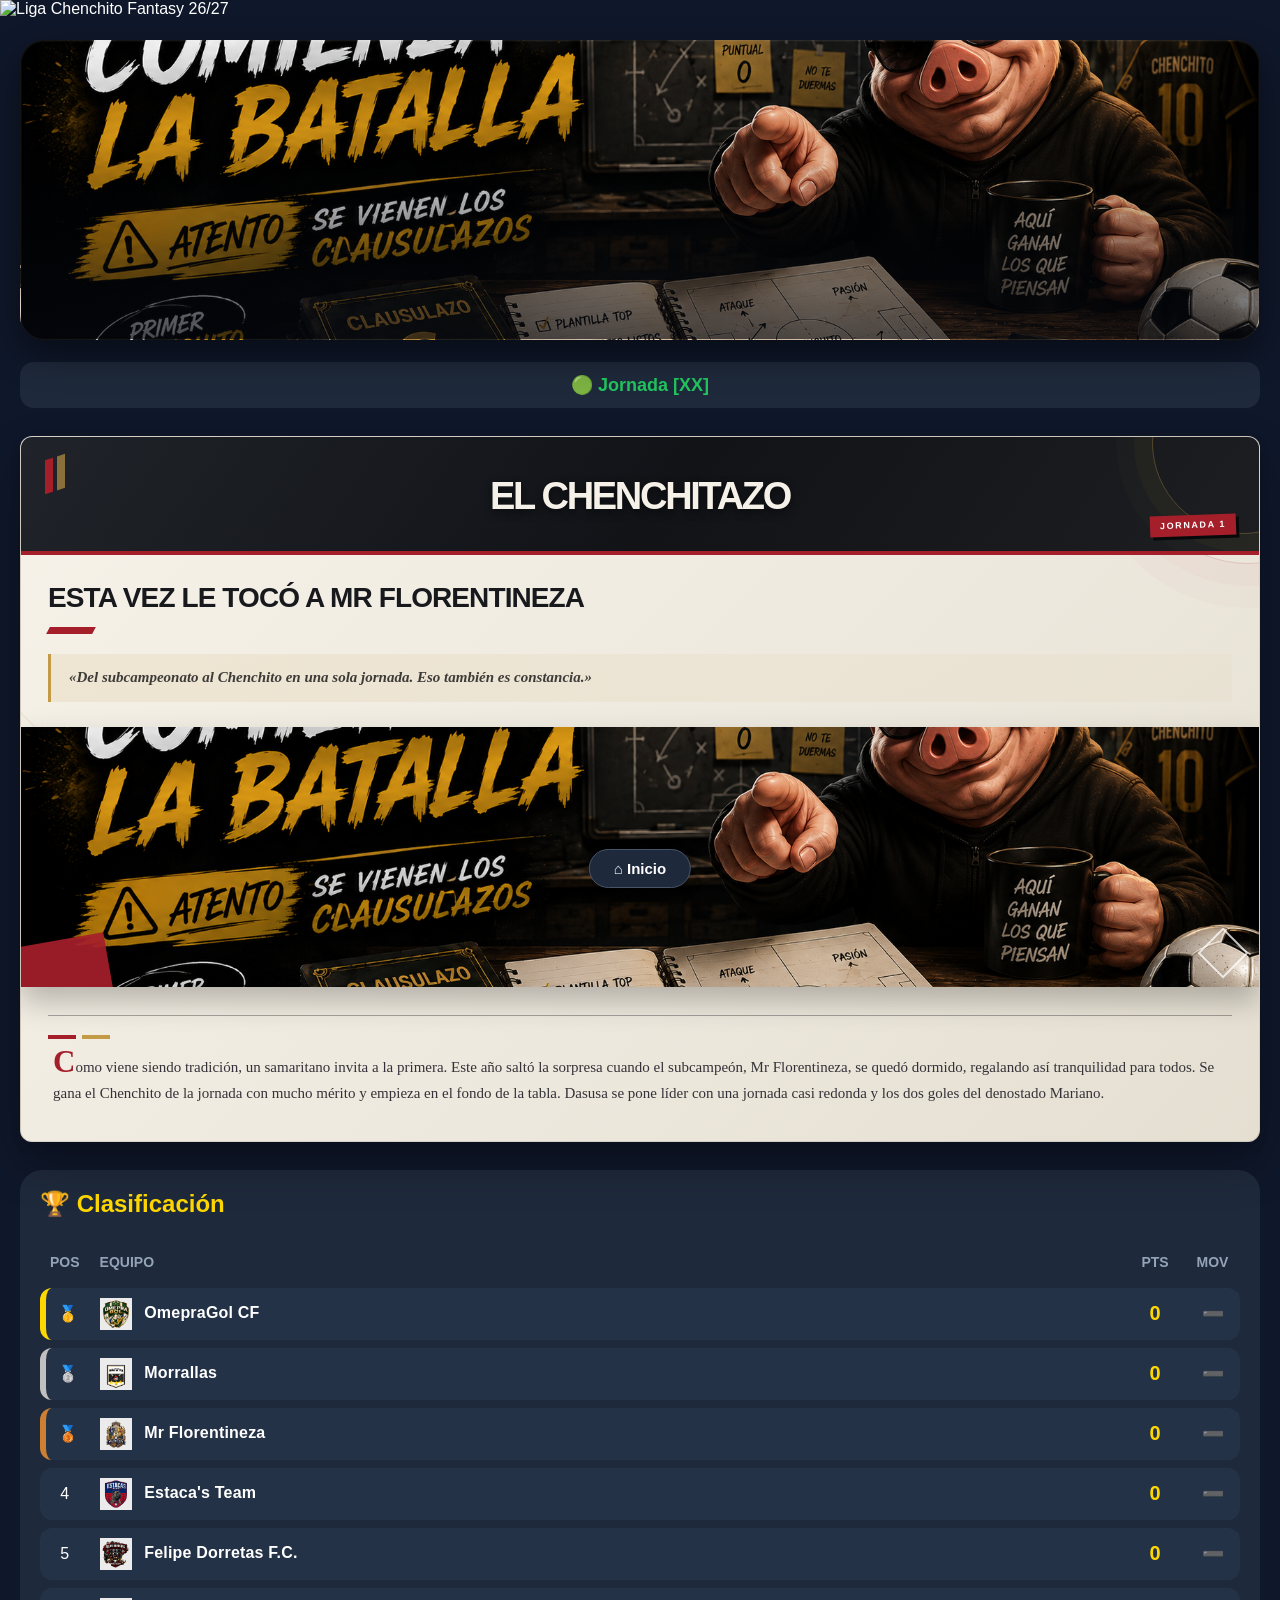
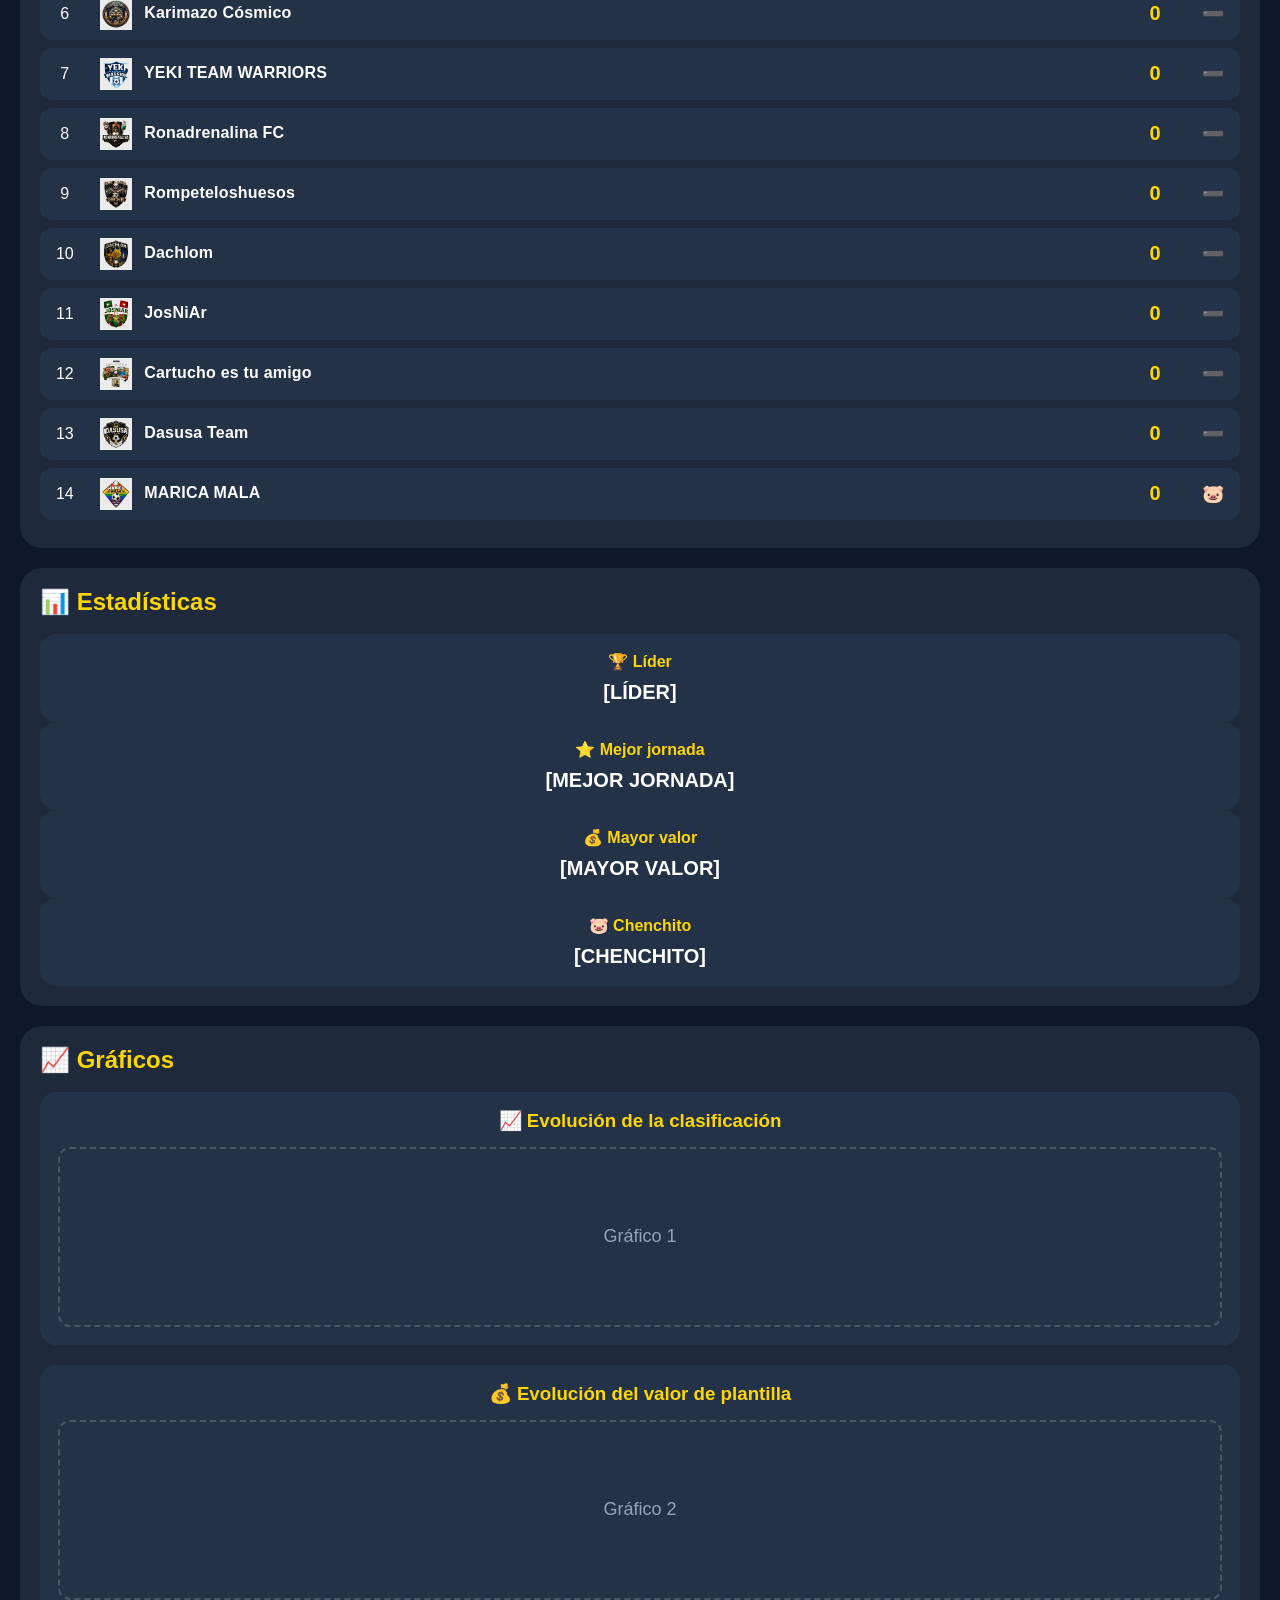
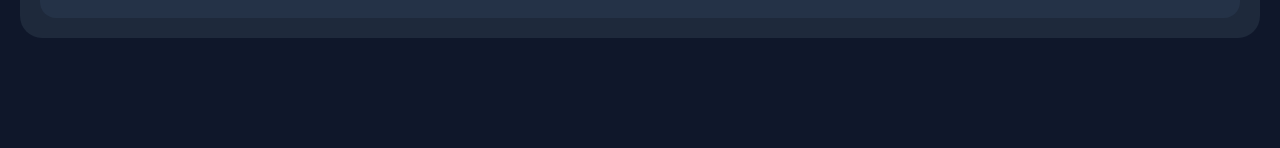
==== commit 6810f1fe: "Update index.html" ====
--- a/index.html
+++ b/index.html
@@ -14,35 +14,16 @@
 
 <body>
 
-<header class="topbar">
-
-    <div class="cabecera-nueva">
-
-        <div class="cabecera-brillo"></div>
-
-        <div class="cabecera-linea"></div>
-
-        <div class="cabecera-contenido">
-
-            <div class="cabecera-marca">
-                LIGA
-            </div>
-
-            <h1 class="cabecera-titulo">
-                CHENCHITO
-            </h1>
-
-            <div class="cabecera-temporada">
-                TEMPORADA <strong>26/27</strong>
-            </div>
-
-        </div>
-
-        <div class="cabecera-forma forma-1"></div>
-        <div class="cabecera-forma forma-2"></div>
-        <div class="cabecera-forma forma-3"></div>
-
-    </div>
+<!-- =====================================================
+     CABECERA PRINCIPAL · LIGA CHENCHITO
+     ===================================================== -->
+
+<header class="cabecera-principal">
+
+    <img
+        src="banners/cabecera-ligachenchito.png"
+        alt="Liga Chenchito Fantasy 26/27"
+    >
 
 </header>
 
--- a/style.css
+++ b/style.css
@@ -31,155 +31,414 @@
 }
 
 
-/*=========================================
-=              CABECERA PREMIUM           =
-=========================================*/
+/* =========================================================
+   CABECERA · LIGA CHENCHITO
+   COMPOSICIÓN ÚNICA
+   ========================================================= */
 
 .topbar{
     position:relative;
-    z-index:10;
 
     width:100%;
+    height:170px;
+
+    margin:0;
+    padding:0;
+
+    overflow:hidden;
+
+    background:#101216;
+
+    box-shadow:
+        0 8px 22px rgba(0,0,0,.28);
+
+    z-index:100;
+}
+
+
+/* =========================================================
+   PIEZA PRINCIPAL
+   ========================================================= */
+
+.cabecera-nueva{
+    position:relative;
+
+    width:100%;
+    height:100%;
+
+    overflow:hidden;
 
     background:
         radial-gradient(
-            circle at center,
-            #1a1a1a 0%,
-            #0a0a0a 55%,
-            #050505 100%
+            ellipse at 70% 15%,
+            rgba(174,35,47,.24),
+            transparent 35%
+        ),
+        radial-gradient(
+            ellipse at 15% 85%,
+            rgba(196,154,58,.10),
+            transparent 38%
+        ),
+        linear-gradient(
+            120deg,
+            #0b0d10 0%,
+            #15191f 38%,
+            #101318 67%,
+            #1c1717 100%
         );
-
-    border-bottom:1px solid rgba(197,145,55,.35);
-
-    padding:14px 20px 12px;
-
-    box-shadow:
-        0 8px 25px rgba(0,0,0,.45);
-}
-
-.cabecera{
-    width:100%;
-    max-width:1100px;
-    min-height:105px;
-
-    margin:0 auto;
-
-    display:grid;
-
-    grid-template-columns:
-        120px
-        minmax(260px,1fr)
-        120px;
-
-    align-items:center;
-
-    gap:25px;
-}
-
-
-/*========== ESCUDO ==========*/
-
-.escudo{
-    width:82px;
-    height:82px;
-
-    object-fit:contain;
-
-    justify-self:center;
-
-    filter:
-        drop-shadow(0 4px 8px rgba(0,0,0,.7));
-}
-
-
-/*========== CENTRO CABECERA ==========*/
-
-.titulo{
-    min-width:0;
-
-    display:flex;
-    flex-direction:column;
-
-    align-items:center;
-    justify-content:center;
-}
-
-.logo-horizontal{
-    width:310px !important;
-    max-width:100% !important;
-    height:auto !important;
-
-    display:block;
-
-    filter:
-        drop-shadow(0 5px 10px rgba(0,0,0,.65));
-}
-
-
-/*========== TEMPORADA ==========*/
-
-.temporada{
-    margin-top:7px;
-
-    display:inline-flex;
-
-    align-items:center;
-    justify-content:center;
-
-    min-width:105px;
-
-    padding:4px 16px;
-
-    color:#d6d6d6;
+}
+
+
+/* =========================================================
+   TEXTURA / PROFUNDIDAD
+   ========================================================= */
+
+.cabecera-nueva::before{
+    content:"";
+
+    position:absolute;
+
+    inset:0;
+
+    background:
+        repeating-linear-gradient(
+            115deg,
+            transparent 0,
+            transparent 58px,
+            rgba(255,255,255,.018) 59px,
+            transparent 60px
+        );
+
+    opacity:.8;
+
+    pointer-events:none;
+}
+
+
+/* =========================================================
+   BRILLO
+   ========================================================= */
+
+.cabecera-brillo{
+    position:absolute;
+
+    width:480px;
+    height:480px;
+
+    right:-170px;
+    top:-250px;
+
+    border-radius:50%;
+
+    background:
+        radial-gradient(
+            circle,
+            rgba(255,255,255,.075) 0%,
+            rgba(255,255,255,.025) 35%,
+            transparent 68%
+        );
+
+    pointer-events:none;
+}
+
+
+/* =========================================================
+   LÍNEA EDITORIAL
+   ========================================================= */
+
+.cabecera-linea{
+    position:absolute;
+
+    left:0;
+    right:0;
+
+    bottom:0;
+
+    height:4px;
 
     background:
         linear-gradient(
-            180deg,
-            rgba(255,255,255,.07),
-            rgba(255,255,255,.02)
+            90deg,
+            #9e202b 0%,
+            #9e202b 38%,
+            #c49a3a 38%,
+            #c49a3a 48%,
+            #9e202b 48%,
+            #9e202b 100%
         );
 
-    border:1px solid rgba(197,145,55,.45);
-
-    border-radius:20px;
+    opacity:.95;
+}
+
+
+/* =========================================================
+   CONTENIDO CENTRAL
+   ========================================================= */
+
+.cabecera-contenido{
+    position:absolute;
+
+    z-index:5;
+
+    left:50%;
+    top:50%;
+
+    transform:
+        translate(-50%,-50%);
+
+    width:max-content;
+
+    text-align:center;
+
+    color:#fff;
+}
+
+
+/* =========================================================
+   "LIGA"
+   ========================================================= */
+
+.cabecera-marca{
+    margin-bottom:1px;
+
+    color:#c49a3a;
+
+    font-family:
+        Arial,
+        Helvetica,
+        sans-serif;
 
     font-size:11px;
-    font-weight:600;
+
+    font-weight:800;
+
+    letter-spacing:7px;
+
+    line-height:1;
+
+    text-transform:uppercase;
+
+    transform:
+        translateX(4px);
+}
+
+
+/* =========================================================
+   "CHENCHITO"
+   ========================================================= */
+
+.cabecera-titulo{
+    margin:0;
+
+    color:#f4f0e7;
+
+    font-family:
+        Arial,
+        Helvetica,
+        sans-serif;
+
+    font-size:54px;
+
+    font-weight:900;
+
+    letter-spacing:-3px;
+
+    line-height:.88;
+
+    text-transform:uppercase;
+
+    text-shadow:
+        0 4px 15px rgba(0,0,0,.45);
+}
+
+
+/* =========================================================
+   TEMPORADA
+   ========================================================= */
+
+.cabecera-temporada{
+    margin-top:10px;
+
+    color:#aeb4bd;
+
+    font-family:
+        Arial,
+        Helvetica,
+        sans-serif;
+
+    font-size:8px;
+
+    font-weight:700;
+
+    letter-spacing:3px;
+
+    line-height:1;
+
+    text-transform:uppercase;
+}
+
+
+.cabecera-temporada strong{
+    color:#f0ece2;
+
+    font-size:10px;
 
     letter-spacing:2px;
-
-    line-height:1.2;
+}
+
+
+/* =========================================================
+   FORMAS GEOMÉTRICAS
+   ========================================================= */
+
+.cabecera-forma{
+    position:absolute;
+
+    pointer-events:none;
+
+    opacity:.55;
+}
+
+
+/* círculo */
+
+.forma-1{
+    width:210px;
+    height:210px;
+
+    right:-70px;
+    top:-105px;
+
+    border-radius:50%;
+
+    border:
+        1px solid
+        rgba(196,154,58,.30);
 
     box-shadow:
-        inset 0 1px 0 rgba(255,255,255,.08),
-        0 3px 8px rgba(0,0,0,.3);
-}
-
-.temporada strong{
-    color:#f2c45c;
-
-    font-size:13px;
-
-    letter-spacing:1.5px;
-
-    margin-left:6px;
-}
-
-
-/*========== CERDITO ==========*/
-
-.cerdito{
-    width:82px;
-    height:82px;
-
-    object-fit:contain;
-
-    justify-self:center;
-
-    filter:
-        drop-shadow(0 4px 8px rgba(0,0,0,.7));
-}
-
+        0 0 0 20px rgba(196,154,58,.025),
+        0 0 0 42px rgba(196,154,58,.018);
+}
+
+
+/* diagonal roja */
+
+.forma-2{
+    width:260px;
+    height:55px;
+
+    left:-70px;
+    bottom:-4px;
+
+    background:
+        linear-gradient(
+            90deg,
+            transparent,
+            rgba(158,32,43,.42),
+            transparent
+        );
+
+    transform:
+        rotate(-17deg);
+}
+
+
+/* figura geométrica */
+
+.forma-3{
+    width:85px;
+    height:85px;
+
+    left:8%;
+
+    top:50%;
+
+    border:
+        1px solid
+        rgba(255,255,255,.07);
+
+    transform:
+        translateY(-50%)
+        rotate(45deg);
+}
+
+
+/* =========================================================
+   MÓVIL
+   ========================================================= */
+
+@media (max-width:600px){
+
+    .topbar{
+        height:128px;
+    }
+
+
+    .cabecera-marca{
+        margin-bottom:2px;
+
+        font-size:8px;
+
+        letter-spacing:5px;
+
+        transform:
+            translateX(3px);
+    }
+
+
+    .cabecera-titulo{
+        font-size:39px;
+
+        letter-spacing:-2px;
+    }
+
+
+    .cabecera-temporada{
+        margin-top:8px;
+
+        font-size:6px;
+
+        letter-spacing:2px;
+    }
+
+
+    .cabecera-temporada strong{
+        font-size:8px;
+
+        letter-spacing:1.5px;
+    }
+
+
+    .cabecera-linea{
+        height:3px;
+    }
+
+
+    .forma-1{
+        width:145px;
+        height:145px;
+
+        right:-65px;
+        top:-75px;
+    }
+
+
+    .forma-2{
+        width:190px;
+        height:42px;
+
+        left:-65px;
+    }
+
+
+    .forma-3{
+        width:55px;
+        height:55px;
+
+        left:5%;
+    }
+
+}
 
 /*=========================================
 =                  BANNER                 =
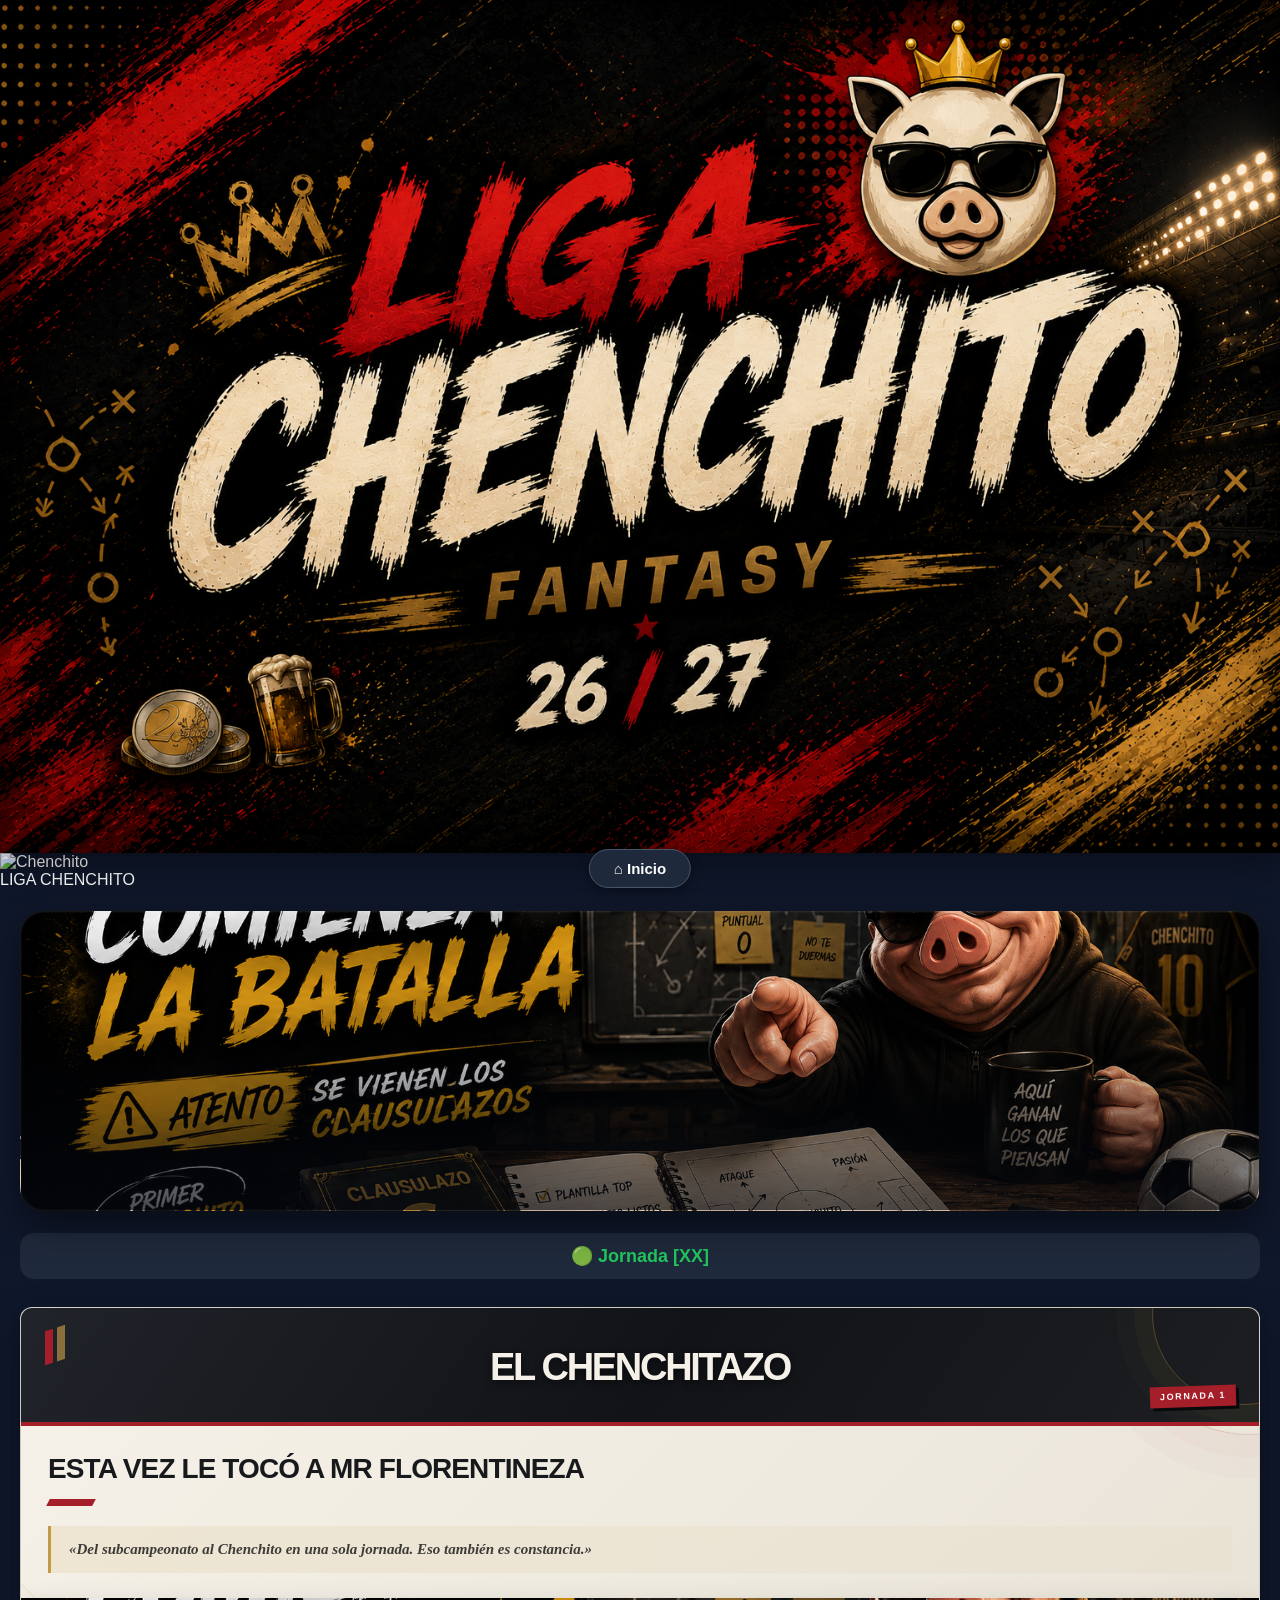
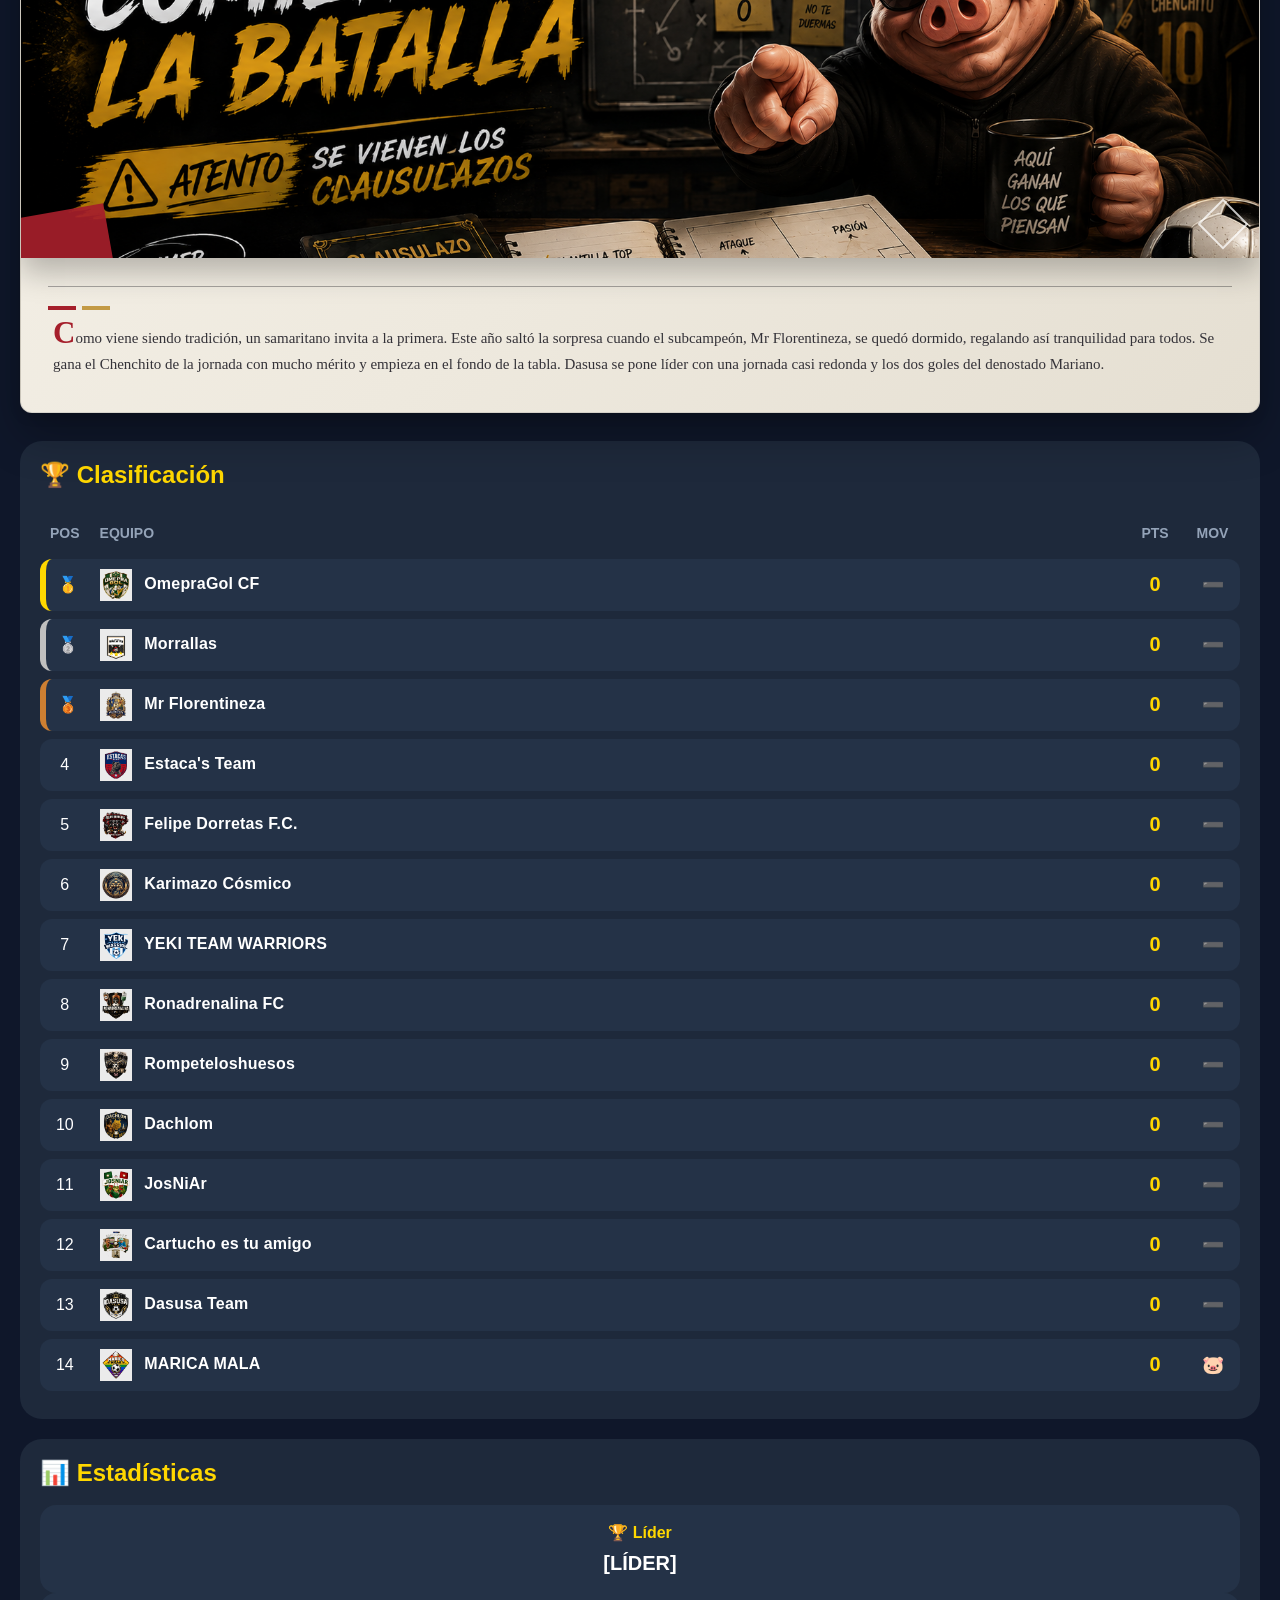
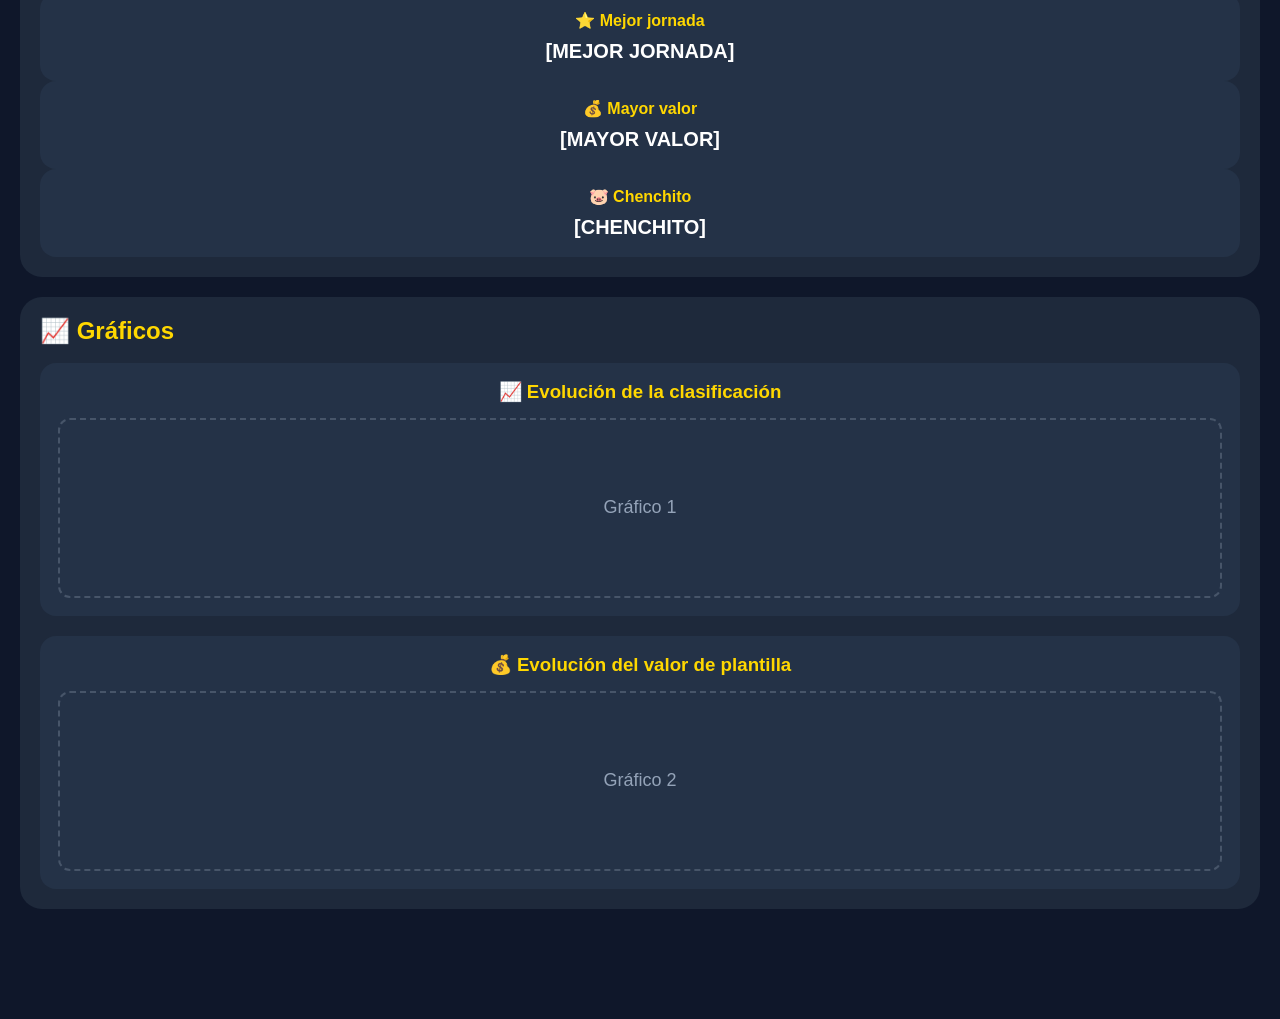
==== commit bace0f6a: "Update index.html" ====
--- a/index.html
+++ b/index.html
@@ -26,6 +26,28 @@
     >
 
 </header>
+     
+     <!-- =========================================================
+     BARRA FIJA AL HACER SCROLL
+     ========================================================= -->
+
+<div class="barra-scroll" id="barraScroll">
+
+    <div class="barra-scroll-contenido">
+
+        <img
+            src="icono-chenchito.png"
+            alt="Chenchito"
+            class="barra-scroll-logo"
+        >
+
+        <div class="barra-scroll-nombre">
+            LIGA CHENCHITO
+        </div>
+
+    </div>
+
+</div>
 
 <main>
 
--- a/style.css
+++ b/style.css
@@ -32,334 +32,66 @@
 
 
 /* =========================================================
-   CABECERA · LIGA CHENCHITO
-   COMPOSICIÓN ÚNICA
-   ========================================================= */
-
-.topbar{
+   CABECERA PRINCIPAL · LIGA CHENCHITO
+   PIEZA VISUAL ÚNICA
+   ========================================================= */
+
+.cabecera-principal{
     position:relative;
 
     width:100%;
-    height:170px;
+    margin:0;
+
+    overflow:hidden;
+
+    background:#08090b;
+
+    line-height:0;
+
+    border:0;
+
+    box-shadow:
+        0 14px 32px rgba(0,0,0,.38);
+
+    z-index:100;
+}
+
+
+/* =========================================================
+   IMAGEN DE CABECERA
+   ========================================================= */
+
+.cabecera-principal img{
+    display:block;
+
+    width:100%;
+    height:auto;
 
     margin:0;
     padding:0;
 
-    overflow:hidden;
-
-    background:#101216;
-
-    box-shadow:
-        0 8px 22px rgba(0,0,0,.28);
-
-    z-index:100;
-}
-
-
-/* =========================================================
-   PIEZA PRINCIPAL
-   ========================================================= */
-
-.cabecera-nueva{
-    position:relative;
-
-    width:100%;
-    height:100%;
-
-    overflow:hidden;
-
-    background:
-        radial-gradient(
-            ellipse at 70% 15%,
-            rgba(174,35,47,.24),
-            transparent 35%
-        ),
-        radial-gradient(
-            ellipse at 15% 85%,
-            rgba(196,154,58,.10),
-            transparent 38%
-        ),
-        linear-gradient(
-            120deg,
-            #0b0d10 0%,
-            #15191f 38%,
-            #101318 67%,
-            #1c1717 100%
-        );
-}
-
-
-/* =========================================================
-   TEXTURA / PROFUNDIDAD
-   ========================================================= */
-
-.cabecera-nueva::before{
-    content:"";
-
-    position:absolute;
-
-    inset:0;
-
-    background:
-        repeating-linear-gradient(
-            115deg,
-            transparent 0,
-            transparent 58px,
-            rgba(255,255,255,.018) 59px,
-            transparent 60px
-        );
-
-    opacity:.8;
-
-    pointer-events:none;
-}
-
-
-/* =========================================================
-   BRILLO
-   ========================================================= */
-
-.cabecera-brillo{
-    position:absolute;
-
-    width:480px;
-    height:480px;
-
-    right:-170px;
-    top:-250px;
-
-    border-radius:50%;
-
-    background:
-        radial-gradient(
-            circle,
-            rgba(255,255,255,.075) 0%,
-            rgba(255,255,255,.025) 35%,
-            transparent 68%
-        );
-
-    pointer-events:none;
-}
-
-
-/* =========================================================
-   LÍNEA EDITORIAL
-   ========================================================= */
-
-.cabecera-linea{
-    position:absolute;
-
-    left:0;
-    right:0;
-
-    bottom:0;
-
-    height:4px;
-
-    background:
-        linear-gradient(
-            90deg,
-            #9e202b 0%,
-            #9e202b 38%,
-            #c49a3a 38%,
-            #c49a3a 48%,
-            #9e202b 48%,
-            #9e202b 100%
-        );
-
-    opacity:.95;
-}
-
-
-/* =========================================================
-   CONTENIDO CENTRAL
-   ========================================================= */
-
-.cabecera-contenido{
-    position:absolute;
-
-    z-index:5;
-
-    left:50%;
-    top:50%;
-
-    transform:
-        translate(-50%,-50%);
-
-    width:max-content;
-
-    text-align:center;
-
-    color:#fff;
-}
-
-
-/* =========================================================
-   "LIGA"
-   ========================================================= */
-
-.cabecera-marca{
-    margin-bottom:1px;
-
-    color:#c49a3a;
-
-    font-family:
-        Arial,
-        Helvetica,
-        sans-serif;
-
-    font-size:11px;
-
-    font-weight:800;
-
-    letter-spacing:7px;
-
-    line-height:1;
-
-    text-transform:uppercase;
-
-    transform:
-        translateX(4px);
-}
-
-
-/* =========================================================
-   "CHENCHITO"
-   ========================================================= */
-
-.cabecera-titulo{
-    margin:0;
-
-    color:#f4f0e7;
-
-    font-family:
-        Arial,
-        Helvetica,
-        sans-serif;
-
-    font-size:54px;
-
-    font-weight:900;
-
-    letter-spacing:-3px;
-
-    line-height:.88;
-
-    text-transform:uppercase;
-
-    text-shadow:
-        0 4px 15px rgba(0,0,0,.45);
-}
-
-
-/* =========================================================
-   TEMPORADA
-   ========================================================= */
-
-.cabecera-temporada{
-    margin-top:10px;
-
-    color:#aeb4bd;
-
-    font-family:
-        Arial,
-        Helvetica,
-        sans-serif;
-
-    font-size:8px;
-
-    font-weight:700;
-
-    letter-spacing:3px;
-
-    line-height:1;
-
-    text-transform:uppercase;
-}
-
-
-.cabecera-temporada strong{
-    color:#f0ece2;
-
-    font-size:10px;
-
-    letter-spacing:2px;
-}
-
-
-/* =========================================================
-   FORMAS GEOMÉTRICAS
-   ========================================================= */
-
-.cabecera-forma{
-    position:absolute;
-
-    pointer-events:none;
-
-    opacity:.55;
-}
-
-
-/* círculo */
-
-.forma-1{
-    width:210px;
-    height:210px;
-
-    right:-70px;
-    top:-105px;
-
-    border-radius:50%;
-
-    border:
-        1px solid
-        rgba(196,154,58,.30);
-
-    box-shadow:
-        0 0 0 20px rgba(196,154,58,.025),
-        0 0 0 42px rgba(196,154,58,.018);
-}
-
-
-/* diagonal roja */
-
-.forma-2{
-    width:260px;
-    height:55px;
-
-    left:-70px;
-    bottom:-4px;
-
-    background:
-        linear-gradient(
-            90deg,
-            transparent,
-            rgba(158,32,43,.42),
-            transparent
-        );
-
-    transform:
-        rotate(-17deg);
-}
-
-
-/* figura geométrica */
-
-.forma-3{
-    width:85px;
-    height:85px;
-
-    left:8%;
-
-    top:50%;
-
-    border:
-        1px solid
-        rgba(255,255,255,.07);
-
-    transform:
-        translateY(-50%)
-        rotate(45deg);
+    border:0;
+
+    object-fit:cover;
+
+    transform:scale(1.001);
+
+    transition:
+        transform .6s ease,
+        filter .6s ease;
+}
+
+
+/* =========================================================
+   EFECTO MUY SUTIL
+   ========================================================= */
+
+.cabecera-principal:hover img{
+    transform:scale(1.012);
+
+    filter:
+        brightness(1.035)
+        contrast(1.025);
 }
 
 
@@ -369,77 +101,28 @@
 
 @media (max-width:600px){
 
-    .topbar{
-        height:128px;
-    }
-
-
-    .cabecera-marca{
-        margin-bottom:2px;
-
-        font-size:8px;
-
-        letter-spacing:5px;
-
-        transform:
-            translateX(3px);
-    }
-
-
-    .cabecera-titulo{
-        font-size:39px;
-
-        letter-spacing:-2px;
-    }
-
-
-    .cabecera-temporada{
-        margin-top:8px;
-
-        font-size:6px;
-
-        letter-spacing:2px;
-    }
-
-
-    .cabecera-temporada strong{
-        font-size:8px;
-
-        letter-spacing:1.5px;
-    }
-
-
-    .cabecera-linea{
-        height:3px;
-    }
-
-
-    .forma-1{
-        width:145px;
-        height:145px;
-
-        right:-65px;
-        top:-75px;
-    }
-
-
-    .forma-2{
-        width:190px;
-        height:42px;
-
-        left:-65px;
-    }
-
-
-    .forma-3{
-        width:55px;
-        height:55px;
-
-        left:5%;
-    }
-
-}
-
+    .cabecera-principal{
+        width:100%;
+
+        box-shadow:
+            0 10px 25px rgba(0,0,0,.35);
+    }
+
+    .cabecera-principal img{
+        width:100%;
+        height:auto;
+
+        transform:none;
+    }
+
+    .cabecera-principal:hover img{
+        transform:none;
+        filter:none;
+    }
+
+}
+
+    
 /*=========================================
 =                  BANNER                 =
 =========================================*/
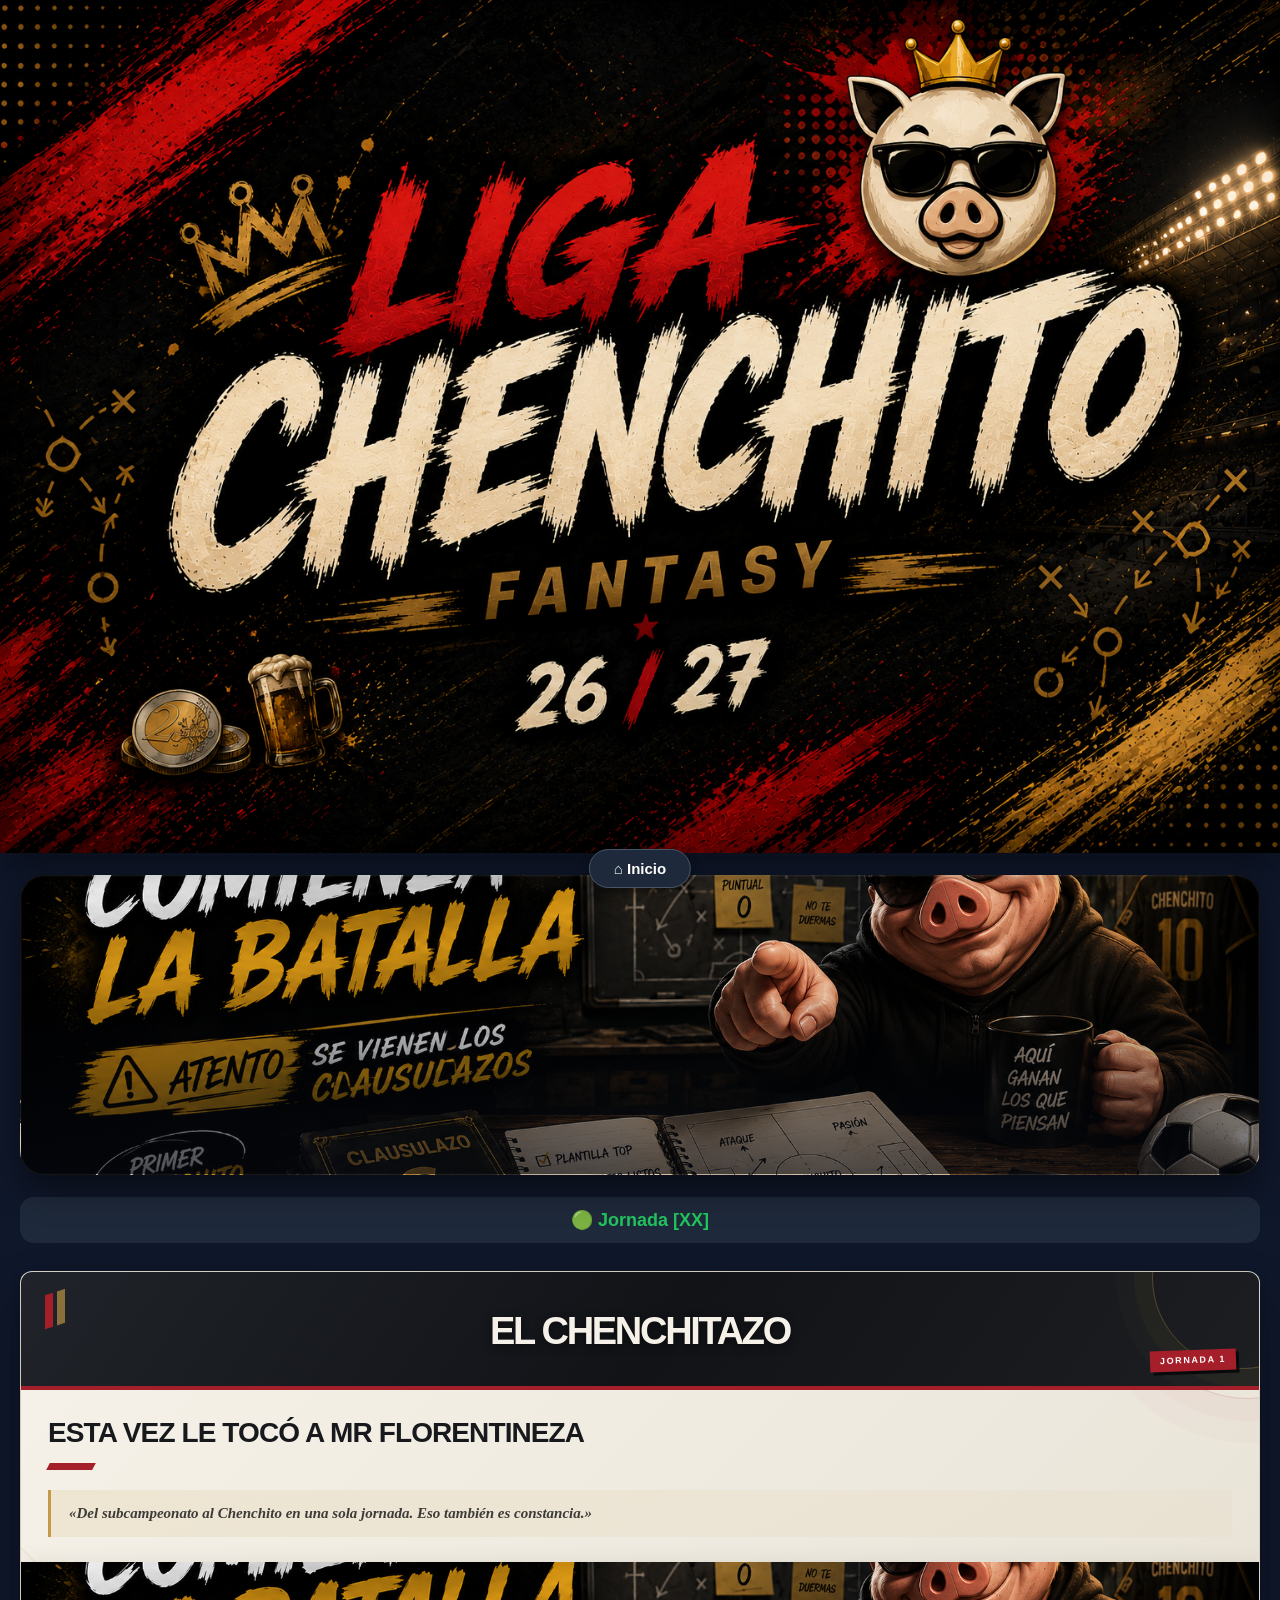
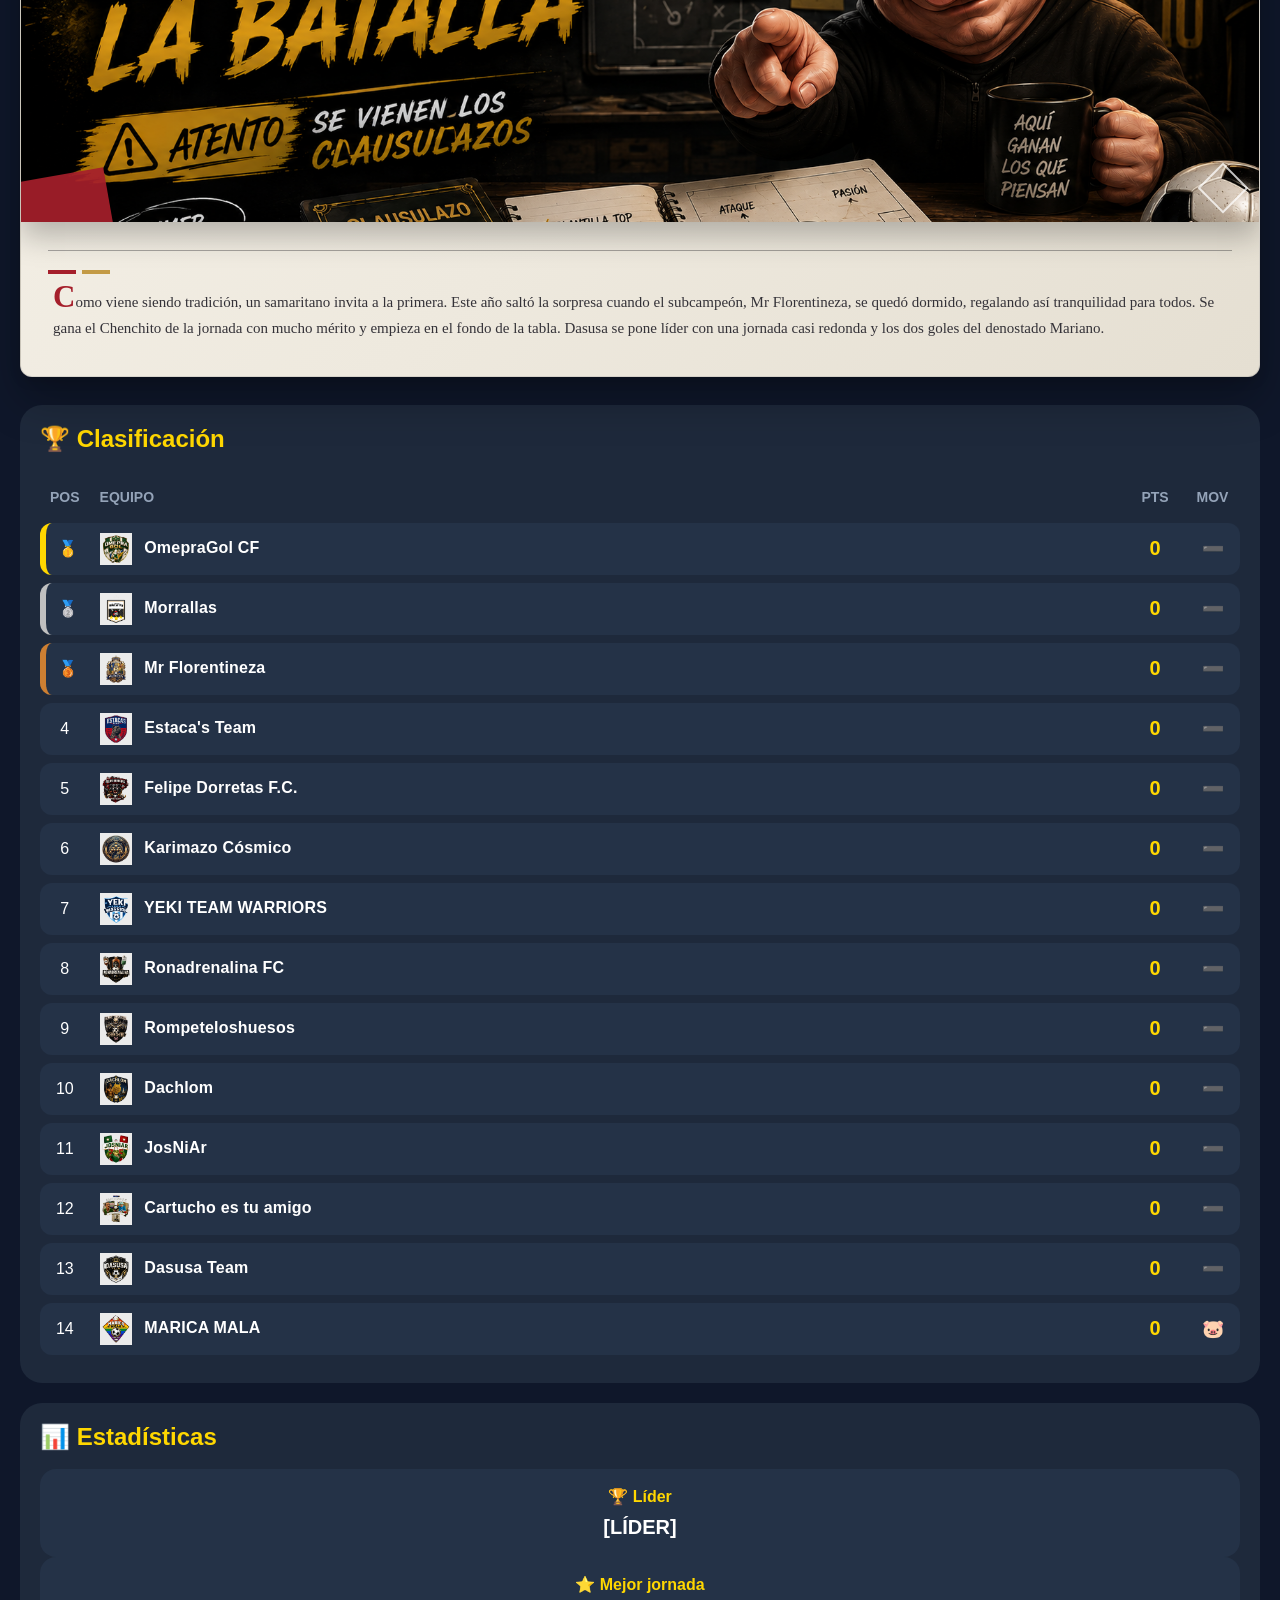
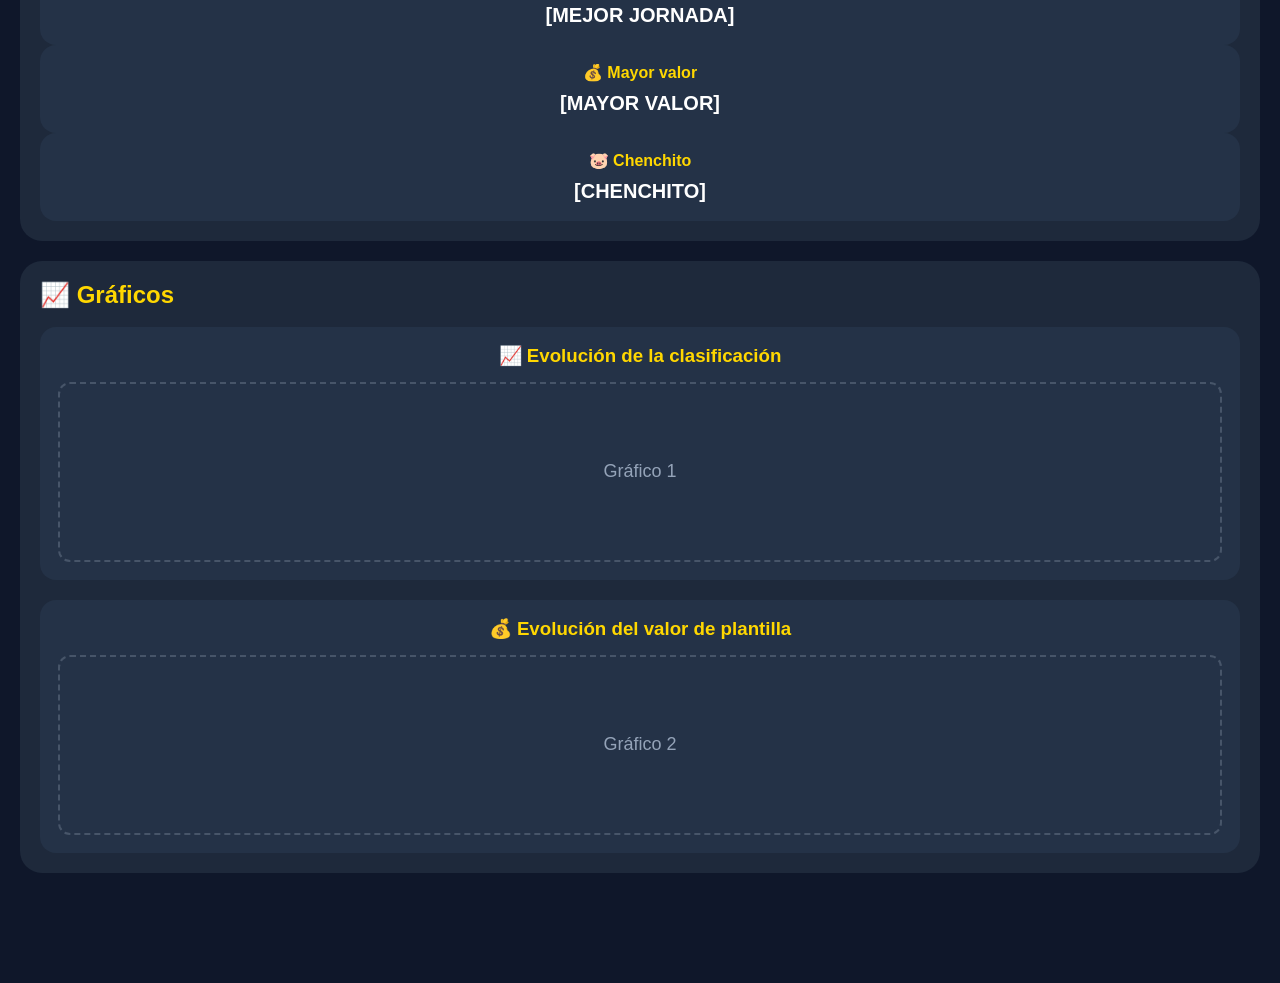
==== commit e934eab5: "Update image source path for Chenchito logo" ====
--- a/index.html
+++ b/index.html
@@ -36,7 +36,7 @@
     <div class="barra-scroll-contenido">
 
         <img
-            src="icono-chenchito.png"
+            src="logos/icono-chenchito.png"
             alt="Chenchito"
             class="barra-scroll-logo"
         >
--- a/style.css
+++ b/style.css
@@ -1466,3 +1466,162 @@
         font-size:14px;
     }
 }
+
+/* =========================================================
+   BARRA FIJA · LIGA CHENCHITO
+   Aparece al hacer scroll
+   ========================================================= */
+
+.barra-scroll{
+    position:fixed;
+
+    top:0;
+    left:0;
+
+    width:100%;
+    height:54px;
+
+    z-index:1000;
+
+    background:
+        linear-gradient(
+            90deg,
+            rgba(10,11,13,.97),
+            rgba(18,18,20,.95)
+        );
+
+    border-bottom:
+        1px solid
+        rgba(196,154,58,.35);
+
+    box-shadow:
+        0 5px 18px rgba(0,0,0,.35);
+
+    backdrop-filter:blur(8px);
+
+    transform:translateY(-100%);
+
+    opacity:0;
+
+    transition:
+        transform .28s ease,
+        opacity .28s ease;
+
+    pointer-events:none;
+}
+
+
+/* Cuando aparece */
+
+.barra-scroll.visible{
+
+    transform:translateY(0);
+
+    opacity:1;
+
+    pointer-events:auto;
+}
+
+
+/* Contenido */
+
+.barra-scroll-contenido{
+
+    width:100%;
+    height:100%;
+
+    display:flex;
+
+    align-items:center;
+
+    justify-content:flex-start;
+
+    padding:0 18px;
+
+    box-sizing:border-box;
+}
+
+
+/* Cerdito */
+
+.barra-scroll-logo{
+
+    width:34px;
+    height:34px;
+
+    object-fit:contain;
+
+    flex-shrink:0;
+
+    filter:
+        drop-shadow(
+            0 2px 4px rgba(0,0,0,.45)
+        );
+}
+
+
+/* Nombre */
+
+.barra-scroll-nombre{
+
+    margin-left:11px;
+
+    color:#f4f0e7;
+
+    font-family:
+        Arial,
+        Helvetica,
+        sans-serif;
+
+    font-size:18px;
+
+    font-weight:900;
+
+    letter-spacing:-.7px;
+
+    line-height:1;
+
+    white-space:nowrap;
+
+    text-transform:uppercase;
+
+    text-shadow:
+        0 2px 5px rgba(0,0,0,.5);
+}
+
+
+/* =========================================================
+   MÓVIL
+   ========================================================= */
+
+@media (max-width:600px){
+
+    .barra-scroll{
+
+        height:52px;
+    }
+
+
+    .barra-scroll-contenido{
+
+        padding:0 15px;
+    }
+
+
+    .barra-scroll-logo{
+
+        width:32px;
+        height:32px;
+    }
+
+
+    .barra-scroll-nombre{
+
+        margin-left:10px;
+
+        font-size:17px;
+
+        letter-spacing:-.6px;
+    }
+
+}
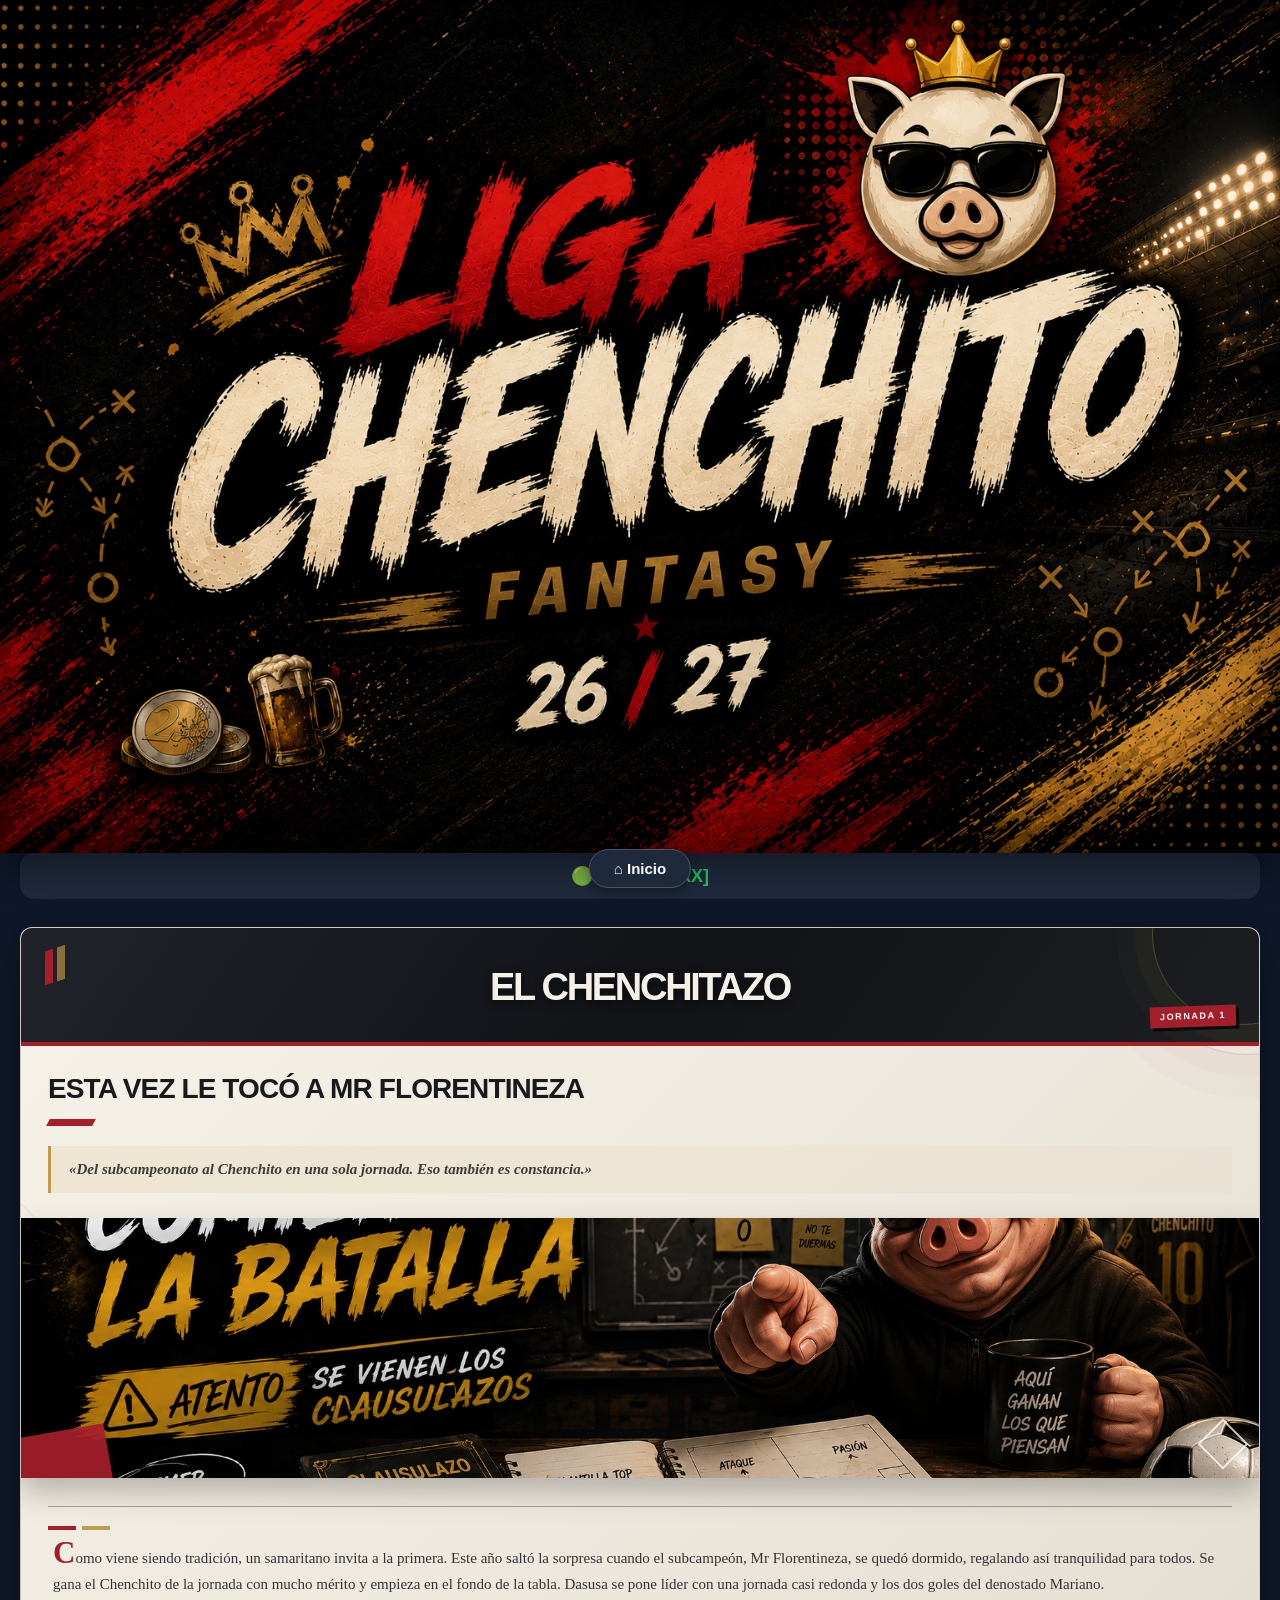
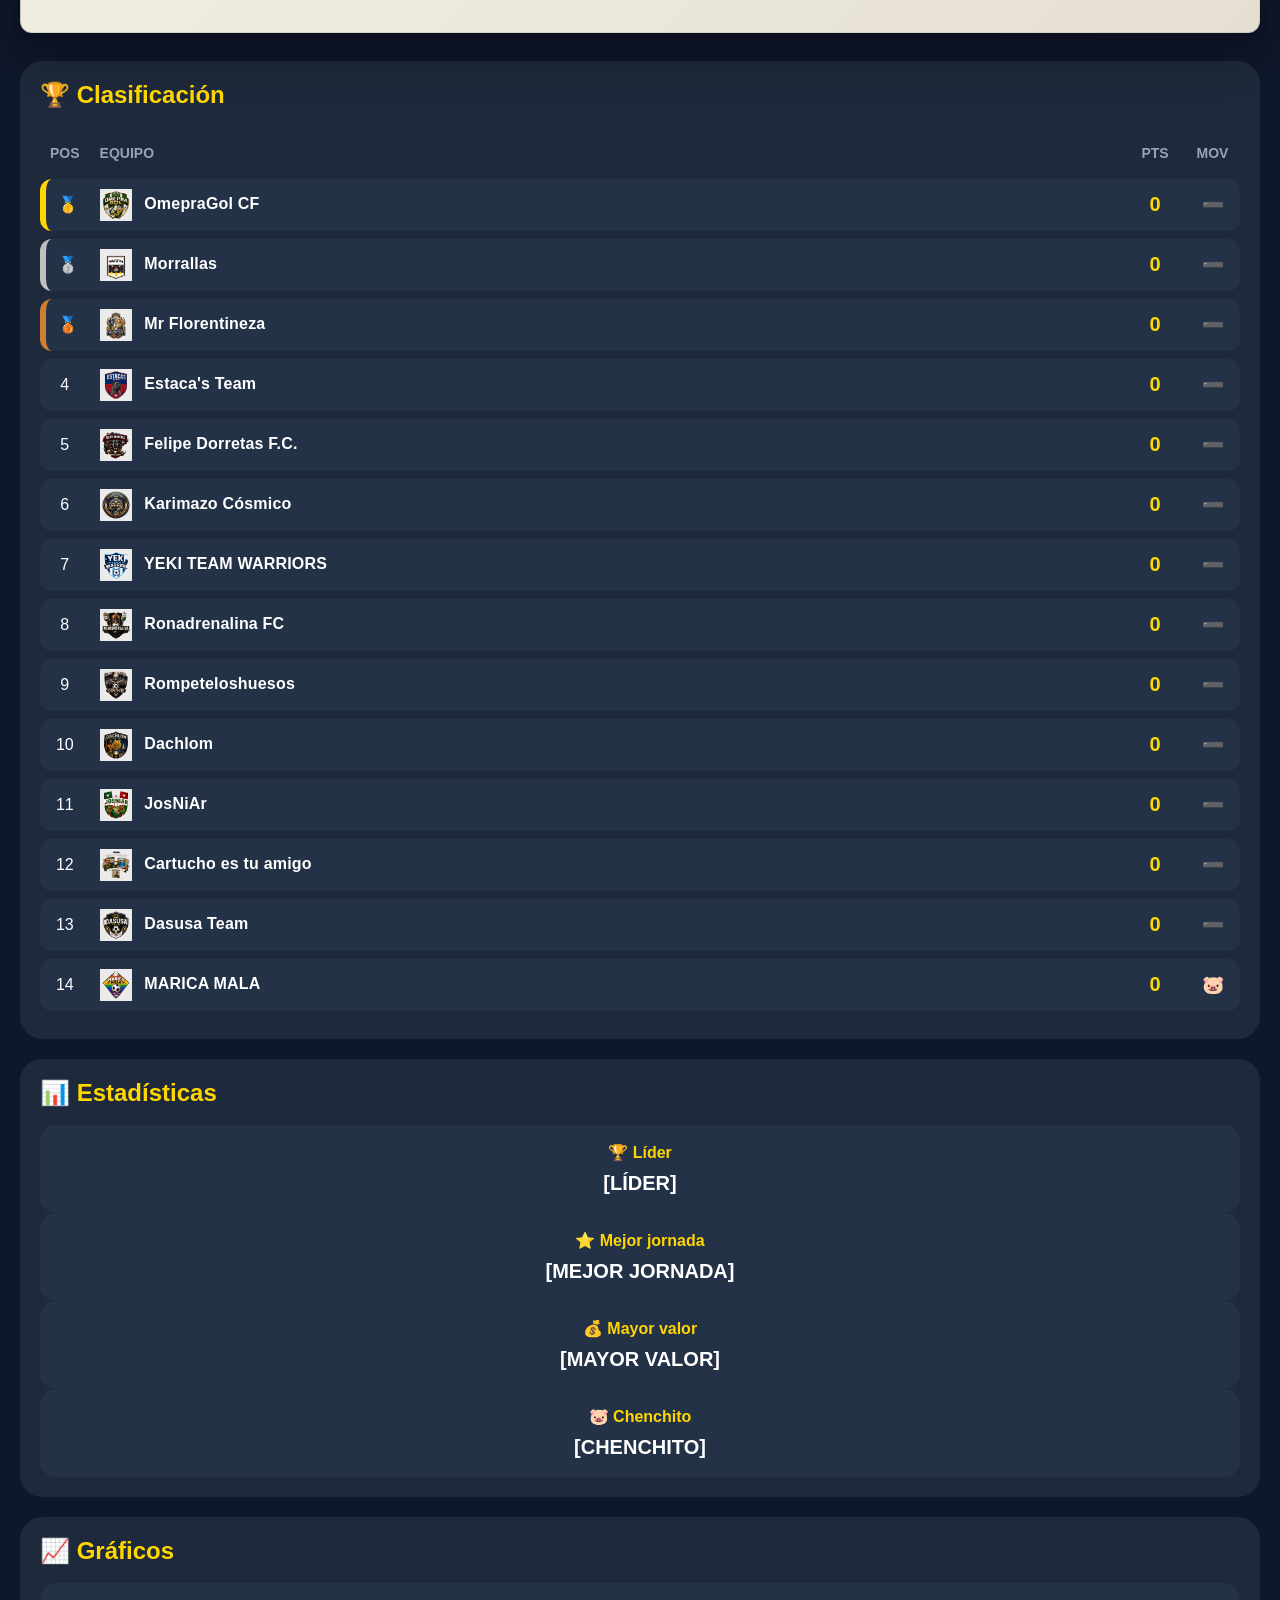
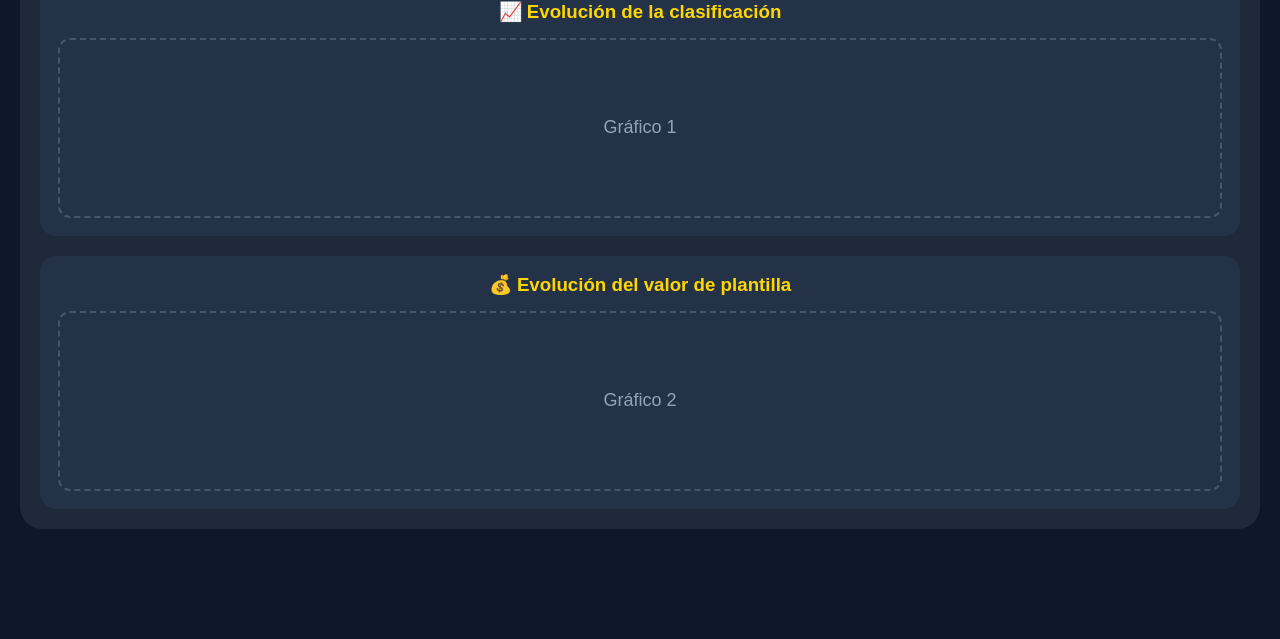
==== commit 403b439b: "Remove empty banner section Removed empty banner section from index.html" ====
--- a/index.html
+++ b/index.html
@@ -42,18 +42,15 @@
         >
 
         <div class="barra-scroll-nombre">
-            LIGA CHENCHITO
-        </div>
+    <span class="barra-liga">LIGA</span>
+    <span class="barra-chenchito">CHENCHITO</span>
+</div>
 
     </div>
 
 </div>
 
 <main>
-
-<section class="banner" id="banner-jornada">
-
-</section>
     
     <section class="actualizacion">
 
--- a/style.css
+++ b/style.css
@@ -1466,10 +1466,8 @@
         font-size:14px;
     }
 }
-
 /* =========================================================
    BARRA FIJA · LIGA CHENCHITO
-   Aparece al hacer scroll
    ========================================================= */
 
 .barra-scroll{
@@ -1477,30 +1475,23 @@
 
     top:0;
     left:0;
-
     width:100%;
+
     height:54px;
 
     z-index:1000;
 
-    background:
-        linear-gradient(
-            90deg,
-            rgba(10,11,13,.97),
-            rgba(18,18,20,.95)
-        );
-
-    border-bottom:
-        1px solid
-        rgba(196,154,58,.35);
+    background:rgba(10,11,13,.96);
+
+    border-bottom:1px solid rgba(196,154,58,.28);
 
     box-shadow:
-        0 5px 18px rgba(0,0,0,.35);
+        0 5px 18px rgba(0,0,0,.32);
 
     backdrop-filter:blur(8px);
+    -webkit-backdrop-filter:blur(8px);
 
     transform:translateY(-100%);
-
     opacity:0;
 
     transition:
@@ -1511,82 +1502,102 @@
 }
 
 
-/* Cuando aparece */
+/* APARECE AL HACER SCROLL */
 
 .barra-scroll.visible{
-
     transform:translateY(0);
-
     opacity:1;
-
     pointer-events:auto;
 }
 
 
-/* Contenido */
+/* CONTENIDO */
 
 .barra-scroll-contenido{
-
     width:100%;
     height:100%;
 
     display:flex;
-
     align-items:center;
 
-    justify-content:flex-start;
-
-    padding:0 18px;
+    justify-content:space-between;
 
     box-sizing:border-box;
-}
-
-
-/* Cerdito */
+
+    padding:
+        0
+        18px;
+}
+
+
+/* CERDITO · IZQUIERDA */
 
 .barra-scroll-logo{
-
     width:34px;
     height:34px;
 
+    flex-shrink:0;
+
+    display:block;
+
     object-fit:contain;
-
-    flex-shrink:0;
 
     filter:
         drop-shadow(
-            0 2px 4px rgba(0,0,0,.45)
+            0 2px 4px rgba(0,0,0,.5)
         );
 }
 
 
-/* Nombre */
+/* LIGA CHENCHITO · DERECHA */
 
 .barra-scroll-nombre{
-
-    margin-left:11px;
-
-    color:#f4f0e7;
+    margin-left:auto;
+
+    display:flex;
+    align-items:center;
+    gap:7px;
 
     font-family:
-        Arial,
-        Helvetica,
+        Impact,
+        Haettenschweiler,
+        "Arial Narrow Bold",
         sans-serif;
 
-    font-size:18px;
-
+    font-size:20px;
     font-weight:900;
 
-    letter-spacing:-.7px;
-
+    letter-spacing:-.5px;
     line-height:1;
 
     white-space:nowrap;
-
     text-transform:uppercase;
 
+    text-align:right;
+
     text-shadow:
-        0 2px 5px rgba(0,0,0,.5);
+        2px 2px 3px rgba(0,0,0,.75);
+}
+
+
+/* LIGA · DORADO */
+
+.barra-liga{
+    color:#c49a3a;
+
+    text-shadow:
+        1px 2px 3px rgba(0,0,0,.8),
+        0 0 7px rgba(196,154,58,.18);
+}
+
+
+/* CHENCHITO · BLANCO */
+
+.barra-chenchito{
+    color:#f4eee2;
+
+    text-shadow:
+        2px 2px 3px rgba(0,0,0,.8);
 }
 
 
@@ -1597,31 +1608,20 @@
 @media (max-width:600px){
 
     .barra-scroll{
-
         height:52px;
     }
 
-
     .barra-scroll-contenido{
-
-        padding:0 15px;
-    }
-
+        padding:0 14px;
+    }
 
     .barra-scroll-logo{
-
-        width:32px;
-        height:32px;
-    }
-
+        width:31px;
+        height:31px;
+    }
 
     .barra-scroll-nombre{
-
-        margin-left:10px;
-
-        font-size:17px;
-
-        letter-spacing:-.6px;
-    }
-
-}
+    font-size:17px;
+    gap:5px;
+    letter-spacing:-.4px;
+}
